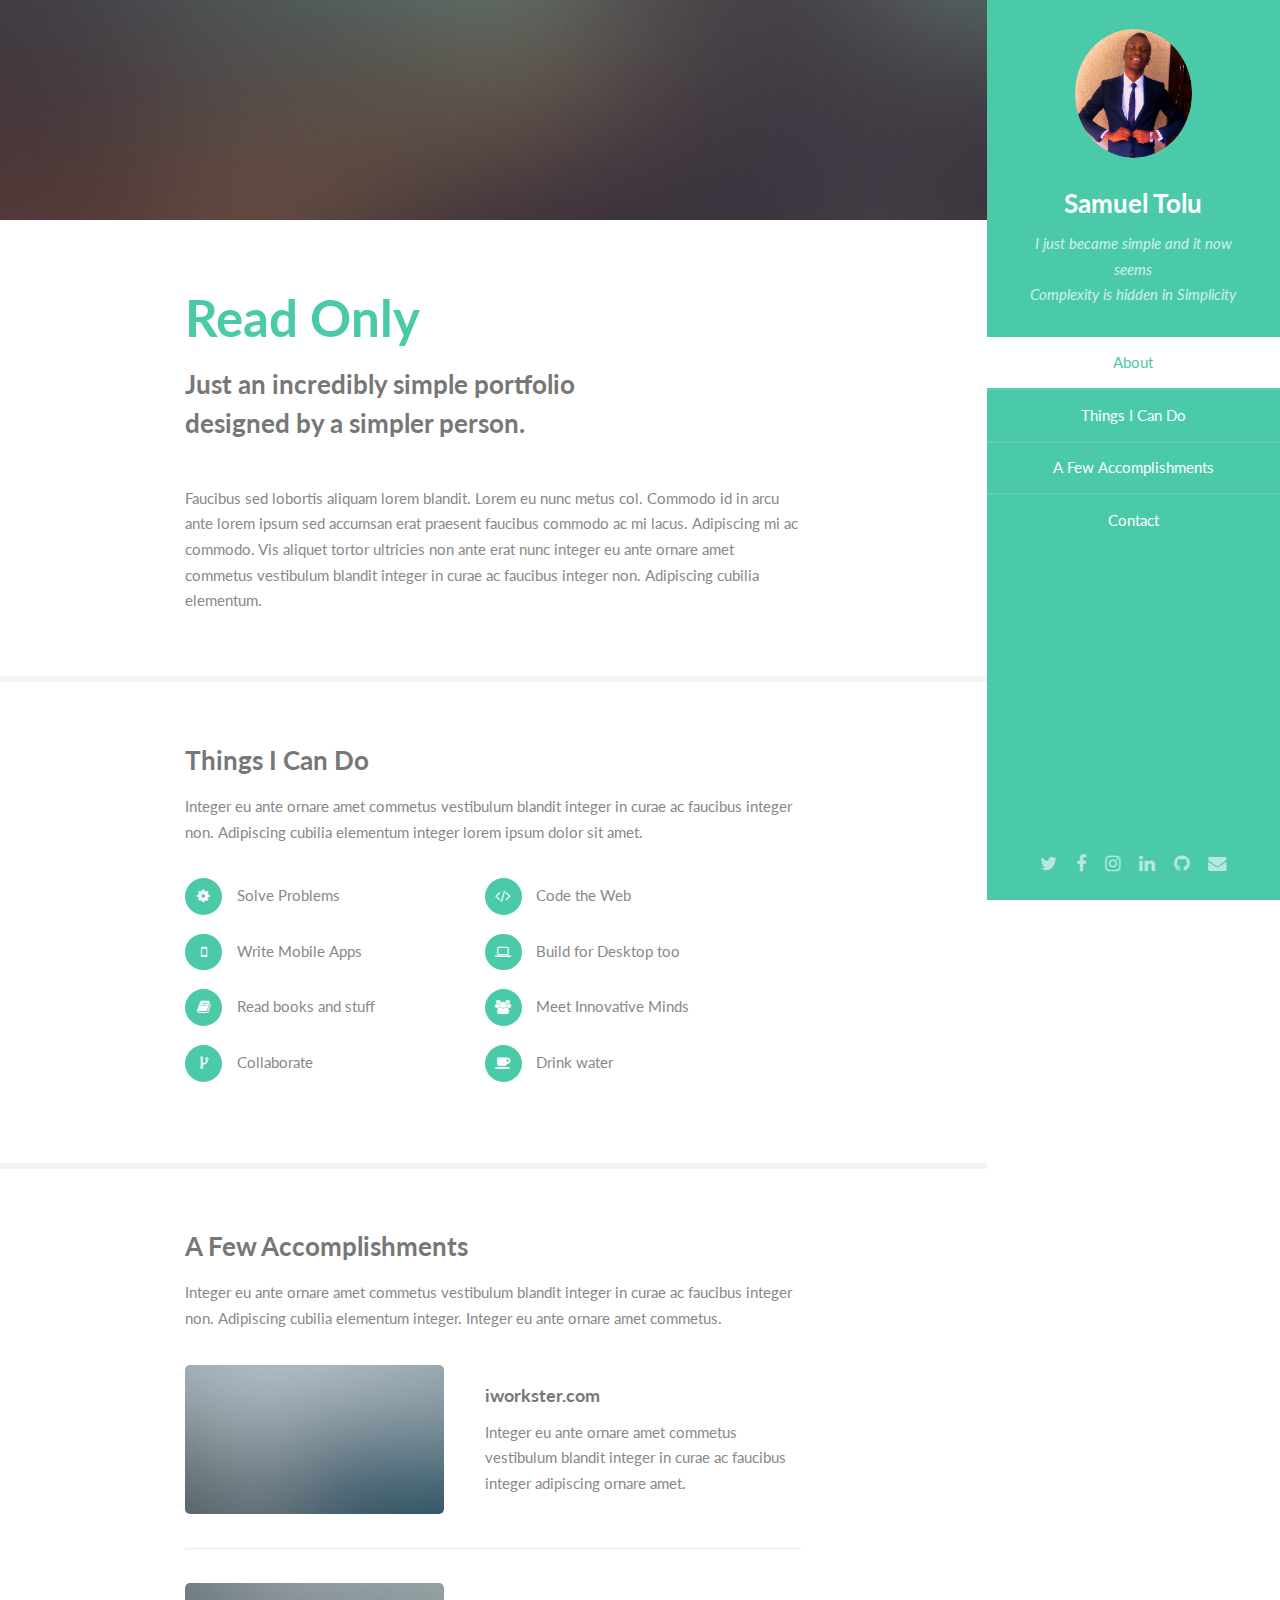
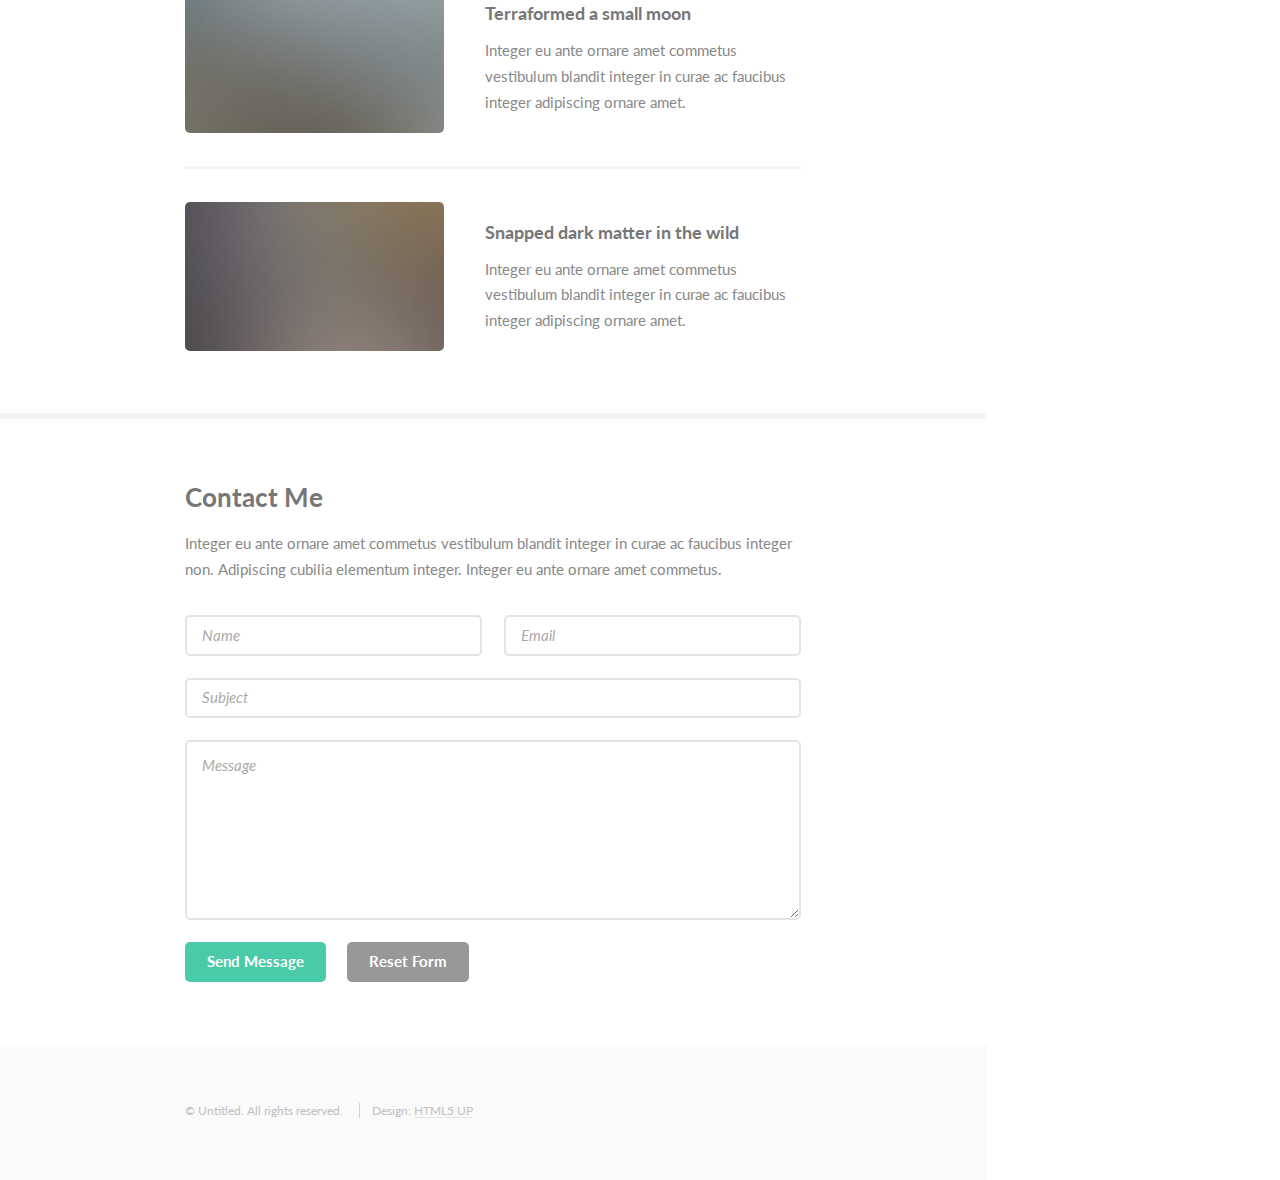
==== html5up-read-only/index.html @ 780e4775 "..." ====
<!DOCTYPE HTML>
<!--
    Read Only by HTML5 UP
    html5up.net | @ajlkn
    Free for personal and commercial use under the CCA 3.0 license (html5up.net/license)
-->
<html>

    <head>
        <title>My Protfolio</title>
        <meta charset="utf-8" />
        <meta name="viewport" content="width=device-width, initial-scale=1" />
        <meta name="description" content="A Personal portfolio website showing details about Samuel Tolu">
        <meta name="keyword" content="OLADIPUPO, SAMUEL, PSARMMIEY, PROGRAMMER, CODER, DEVELOPER, SOFTWARE ENGINEER,  PERSONAL, WEBSITE, STUDENT, REFUGEE, IDPs">
        <meta name="author" content="Psarmmiey">
        <meta name="google-site-verification" content="7un3Vp8CuL4LSV6-f8asHMVWPhT9Akutnh4mB0ZI94A" />

        <!--[if lte IE 8]><script src="assets/js/ie/html5shiv.js"></script><![endif]-->
        <link rel="stylesheet" href="assets/css/main.css" />
        <!--[if lte IE 8]><link rel="stylesheet" href="assets/css/ie8.css" /><![endif]-->
    </head>

    <body>

        <!-- Header -->
        <section id="header">
            <header>
                <span class="image avatar"><img src="images/profile.png" alt="" /></span>
                <h1 id="logo"><a href="#">Samuel Tolu</a></h1>
                <p>I just became simple and it now seems
                    <br /> Complexity is hidden in Simplicity</p>
            </header>
            <nav id="nav">
                <ul>
                    <li><a href="#one" class="active">About</a></li>
                    <li><a href="#two">Things I Can Do</a></li>
                    <li><a href="#three">A Few Accomplishments</a></li>
                    <li><a href="#four">Contact</a></li>
                </ul>
            </nav>
            <footer>
                <ul class="icons">
                    <li><a href="http://twitter.com/psarmmiey" class="icon fa-twitter"><span class="label">Twitter</span></a></li>
                    <li><a href="https://facebook.com/psarmmiey" target="_blank" class="icon fa-facebook"><span class="label">Facebook</span></a></li>
                    <li><a href="https://instagram.com/psarmmiey" target="_blank" class="icon fa-instagram"><span class="label">Instagram</span></a></li>
                    <li><a href="https://ng.linkedin.com/pub/oladipupo-samuel-psarmmiey/6b/2b1/154" target="_blank" class="icon fa-linkedin"><span class="label">LinkedIn</span></a></li>
                    <li><a href="https://github.com/Psarmmiey" target="_blank" class="icon fa-github"><span class="label">Github</span></a></li>
                    <li><a href="mailto:psarmmiey@gmail.com" class="icon fa-envelope"><span class="label">Email</span></a></li>
                </ul>
            </footer>
        </section>

        <!-- Wrapper -->
        <div id="wrapper">

            <!-- Main -->
            <div id="main">

                <!-- One -->
                <section id="one">
                    <div class="container">
                        <header class="major">
                            <h2>Read Only</h2>
                            <p>Just an incredibly simple portfolio
                                <br /> designed by a simpler person.</p>
                        </header>
                        <p>Faucibus sed lobortis aliquam lorem blandit. Lorem eu nunc metus col. Commodo id in arcu ante lorem ipsum sed accumsan erat praesent faucibus commodo ac mi lacus. Adipiscing mi ac commodo. Vis aliquet tortor ultricies non ante
                            erat nunc integer eu ante ornare amet commetus vestibulum blandit integer in curae ac faucibus integer non. Adipiscing cubilia elementum.</p>
                    </div>
                </section>

                <!-- Two -->
                <section id="two">
                    <div class="container">
                        <h3>Things I Can Do</h3>
                        <p>Integer eu ante ornare amet commetus vestibulum blandit integer in curae ac faucibus integer non. Adipiscing cubilia elementum integer lorem ipsum dolor sit amet.</p>
                        <ul class="feature-icons">
                            <li class="fa-gear">Solve Problems</li>
                            <li class="fa-code">Code the Web</li>
                            <li class="fa-mobile">Write Mobile Apps</li>
                            <li class="fa-laptop">Build for Desktop too</li>

                            <li class="fa-book">Read books and stuff</li>
                            <li class="fa-users">Meet Innovative Minds</li>
                            <li class="fa-code-fork">Collaborate</li>
                            <li class="fa-coffee">Drink water</li>
                        </ul>
                    </div>
                </section>

                <!-- Three -->
                <section id="three">
                    <div class="container">
                        <h3>A Few Accomplishments</h3>
                        <p>Integer eu ante ornare amet commetus vestibulum blandit integer in curae ac faucibus integer non. Adipiscing cubilia elementum integer. Integer eu ante ornare amet commetus.</p>
                        <div class="features">
                            <article>
                                <a href="http://iworkster.com" class="image"><img src="images/pic01.jpg" alt="" /></a>
                                <div class="inner">
                                    <h4>iworkster.com</h4>
                                    <p>Integer eu ante ornare amet commetus vestibulum blandit integer in curae ac faucibus integer adipiscing ornare amet.</p>
                                </div>
                            </article>
                            <article>
                                <a href="#" class="image"><img src="images/pic02.jpg" alt="" /></a>
                                <div class="inner">
                                    <h4>Terraformed a small moon</h4>
                                    <p>Integer eu ante ornare amet commetus vestibulum blandit integer in curae ac faucibus integer adipiscing ornare amet.</p>
                                </div>
                            </article>
                            <article>
                                <a href="#" class="image"><img src="images/pic03.jpg" alt="" /></a>
                                <div class="inner">
                                    <h4>Snapped dark matter in the wild</h4>
                                    <p>Integer eu ante ornare amet commetus vestibulum blandit integer in curae ac faucibus integer adipiscing ornare amet.</p>
                                </div>
                            </article>
                        </div>
                    </div>
                </section>

                <!-- Four -->
                <section id="four">
                    <div class="container">
                        <h3>Contact Me</h3>
                        <p>Integer eu ante ornare amet commetus vestibulum blandit integer in curae ac faucibus integer non. Adipiscing cubilia elementum integer. Integer eu ante ornare amet commetus.</p>
                        <form method="post" action="#">
                            <div class="row uniform">
                                <div class="6u 12u(xsmall)">
                                    <input type="text" name="name" id="name" placeholder="Name" />
                                </div>
                                <div class="6u 12u(xsmall)">
                                    <input type="email" name="email" id="email" placeholder="Email" />
                                </div>
                            </div>
                            <div class="row uniform">
                                <div class="12u">
                                    <input type="text" name="subject" id="subject" placeholder="Subject" />
                                </div>
                            </div>
                            <div class="row uniform">
                                <div class="12u">
                                    <textarea name="message" id="message" placeholder="Message" rows="6"></textarea>
                                </div>
                            </div>
                            <div class="row uniform">
                                <div class="12u">
                                    <ul class="actions">
                                        <li>
                                            <input type="submit" class="special" value="Send Message" />
                                        </li>
                                        <li>
                                            <input type="reset" value="Reset Form" />
                                        </li>
                                    </ul>
                                </div>
                            </div>
                        </form>
                    </div>
                </section>

                <!-- Five -->

                <!--<section id="five">
                <div class="container">
                    <h3>Elements</h3>

                    <section>
                        <h4>Text</h4>
                        <p>This is <b>bold</b> and this is <strong>strong</strong>. This is <i>italic</i> and this is <em>emphasized</em>. This is <sup>superscript</sup> text and this is <sub>subscript</sub> text. This is <u>underlined</u> and this is code: <code>for (;;) { ... }</code>. Finally, <a href="#">this is a link</a>.</p>
                        <hr />
                        <header>
                            <h4>Heading with a Subtitle</h4>
                            <p>Lorem ipsum dolor sit amet nullam id egestas urna aliquam</p>
                        </header>
                        <p>Nunc lacinia ante nunc ac lobortis. Interdum adipiscing gravida odio porttitor sem non mi integer non faucibus ornare mi ut ante amet placerat aliquet. Volutpat eu sed ante lacinia sapien lorem accumsan varius montes viverra nibh in adipiscing blandit tempus accumsan.</p>
                        <header>
                            <h5>Heading with a Subtitle</h5>
                            <p>Lorem ipsum dolor sit amet nullam id egestas urna aliquam</p>
                        </header>
                        <p>Nunc lacinia ante nunc ac lobortis. Interdum adipiscing gravida odio porttitor sem non mi integer non faucibus ornare mi ut ante amet placerat aliquet. Volutpat eu sed ante lacinia sapien lorem accumsan varius montes viverra nibh in adipiscing blandit tempus accumsan.</p>
                        <hr />
                        <h2>Heading Level 2</h2>
                        <h3>Heading Level 3</h3>
                        <h4>Heading Level 4</h4>
                        <h5>Heading Level 5</h5>
                        <h6>Heading Level 6</h6>
                        <hr />
                        <h5>Blockquote</h5>
                        <blockquote>Fringilla nisl. Donec accumsan interdum nisi, quis tincidunt felis sagittis eget tempus euismod. Vestibulum ante ipsum primis in faucibus vestibulum. Blandit adipiscing eu felis iaculis volutpat ac adipiscing accumsan faucibus. Vestibulum ante ipsum primis in faucibus lorem ipsum dolor sit amet nullam adipiscing eu felis.</blockquote>
                        <h5>Preformatted</h5>
                        <pre><code>i = 0;

    while (!deck.isInOrder()) {
        print 'Iteration ' + i;
        deck.shuffle();
        i++;
    }

    print 'It took ' + i + ' iterations to sort the deck.';</code></pre>
                    </section>

                    <section>
                        <h4>Lists</h4>
                        <div class="row">
                            <div class="6u 12u(xsmall)">
                                <h5>Unordered</h5>
                                <ul>
                                    <li>Dolor pulvinar etiam magna etiam.</li>
                                    <li>Sagittis adipiscing lorem eleifend.</li>
                                    <li>Felis enim feugiat dolore viverra.</li>
                                </ul>
                                <h5>Alternate</h5>
                                <ul class="alt">
                                    <li>Dolor pulvinar etiam magna etiam.</li>
                                    <li>Sagittis adipiscing lorem eleifend.</li>
                                    <li>Felis enim feugiat dolore viverra.</li>
                                </ul>
                            </div>
                            <div class="6u 12u(xsmall)">
                                <h5>Ordered</h5>
                                <ol>
                                    <li>Dolor pulvinar etiam magna etiam.</li>
                                    <li>Etiam vel felis at lorem sed viverra.</li>
                                    <li>Felis enim feugiat dolore viverra.</li>
                                    <li>Dolor pulvinar etiam magna etiam.</li>
                                    <li>Etiam vel felis at lorem sed viverra.</li>
                                    <li>Felis enim feugiat dolore viverra.</li>
                                </ol>
                                <h5>Icons</h5>
                                <ul class="icons">
                                    <li><a href="#" class="icon fa-twitter"><span class="label">Twitter</span></a></li>
                                    <li><a href="#" class="icon fa-facebook"><span class="label">Facebook</span></a></li>
                                    <li><a href="#" class="icon fa-instagram"><span class="label">Instagram</span></a></li>
                                    <li><a href="#" class="icon fa-github"><span class="label">Github</span></a></li>
                                    <li><a href="#" class="icon fa-dribbble"><span class="label">Dribbble</span></a></li>
                                    <li><a href="#" class="icon fa-tumblr"><span class="label">Tumblr</span></a></li>
                                </ul>
                            </div>
                        </div>
                        <h5>Actions</h5>
                        <ul class="actions">
                            <li><a href="#" class="button special">Default</a></li>
                            <li><a href="#" class="button">Default</a></li>
                            <li><a href="#" class="button alt">Default</a></li>
                        </ul>
                        <ul class="actions small">
                            <li><a href="#" class="button special small">Small</a></li>
                            <li><a href="#" class="button small">Small</a></li>
                            <li><a href="#" class="button alt small">Small</a></li>
                        </ul>
                        <div class="row">
                            <div class="3u 6u(medium) 12u$(xsmall)">
                                <ul class="actions vertical">
                                    <li><a href="#" class="button special">Default</a></li>
                                    <li><a href="#" class="button">Default</a></li>
                                    <li><a href="#" class="button alt">Default</a></li>
                                </ul>
                            </div>
                            <div class="3u 6u$(medium) 12u$(xsmall)">
                                <ul class="actions vertical small">
                                    <li><a href="#" class="button special small">Small</a></li>
                                    <li><a href="#" class="button small">Small</a></li>
                                    <li><a href="#" class="button alt small">Small</a></li>
                                </ul>
                            </div>
                            <div class="3u 6u(medium) 12u$(xsmall)">
                                <ul class="actions vertical">
                                    <li><a href="#" class="button special fit">Default</a></li>
                                    <li><a href="#" class="button fit">Default</a></li>
                                    <li><a href="#" class="button alt fit">Default</a></li>
                                </ul>
                            </div>
                            <div class="3u 6u$(medium) 12u$(xsmall)">
                                <ul class="actions vertical small">
                                    <li><a href="#" class="button special small fit">Small</a></li>
                                    <li><a href="#" class="button small fit">Small</a></li>
                                    <li><a href="#" class="button alt small fit">Small</a></li>
                                </ul>
                            </div>
                        </div>
                    </section>

                    <section>
                        <h4>Table</h4>
                        <h5>Default</h5>
                        <div class="table-wrapper">
                            <table>
                                <thead>
                                    <tr>
                                        <th>Name</th>
                                        <th>Description</th>
                                        <th>Price</th>
                                    </tr>
                                </thead>
                                <tbody>
                                    <tr>
                                        <td>Item One</td>
                                        <td>Ante turpis integer aliquet porttitor.</td>
                                        <td>29.99</td>
                                    </tr>
                                    <tr>
                                        <td>Item Two</td>
                                        <td>Vis ac commodo adipiscing arcu aliquet.</td>
                                        <td>19.99</td>
                                    </tr>
                                    <tr>
                                        <td>Item Three</td>
                                        <td> Morbi faucibus arcu accumsan lorem.</td>
                                        <td>29.99</td>
                                    </tr>
                                    <tr>
                                        <td>Item Four</td>
                                        <td>Vitae integer tempus condimentum.</td>
                                        <td>19.99</td>
                                    </tr>
                                    <tr>
                                        <td>Item Five</td>
                                        <td>Ante turpis integer aliquet porttitor.</td>
                                        <td>29.99</td>
                                    </tr>
                                </tbody>
                                <tfoot>
                                    <tr>
                                        <td colspan="2"></td>
                                        <td>100.00</td>
                                    </tr>
                                </tfoot>
                            </table>
                        </div>

                        <h5>Alternate</h5>
                        <div class="table-wrapper">
                            <table class="alt">
                                <thead>
                                    <tr>
                                        <th>Name</th>
                                        <th>Description</th>
                                        <th>Price</th>
                                    </tr>
                                </thead>
                                <tbody>
                                    <tr>
                                        <td>Item One</td>
                                        <td>Ante turpis integer aliquet porttitor.</td>
                                        <td>29.99</td>
                                    </tr>
                                    <tr>
                                        <td>Item Two</td>
                                        <td>Vis ac commodo adipiscing arcu aliquet.</td>
                                        <td>19.99</td>
                                    </tr>
                                    <tr>
                                        <td>Item Three</td>
                                        <td> Morbi faucibus arcu accumsan lorem.</td>
                                        <td>29.99</td>
                                    </tr>
                                    <tr>
                                        <td>Item Four</td>
                                        <td>Vitae integer tempus condimentum.</td>
                                        <td>19.99</td>
                                    </tr>
                                    <tr>
                                        <td>Item Five</td>
                                        <td>Ante turpis integer aliquet porttitor.</td>
                                        <td>29.99</td>
                                    </tr>
                                </tbody>
                                <tfoot>
                                    <tr>
                                        <td colspan="2"></td>
                                        <td>100.00</td>
                                    </tr>
                                </tfoot>
                            </table>
                        </div>
                    </section>

                    <section>
                        <h4>Buttons</h4>
                        <ul class="actions">
                            <li><a href="#" class="button special">Special</a></li>
                            <li><a href="#" class="button">Default</a></li>
                            <li><a href="#" class="button alt">Alternate</a></li>
                        </ul>
                        <ul class="actions">
                            <li><a href="#" class="button special big">Big</a></li>
                            <li><a href="#" class="button">Default</a></li>
                            <li><a href="#" class="button alt small">Small</a></li>
                        </ul>
                        <ul class="actions fit">
                            <li><a href="#" class="button special fit">Fit</a></li>
                            <li><a href="#" class="button fit">Fit</a></li>
                            <li><a href="#" class="button alt fit">Fit</a></li>
                        </ul>
                        <ul class="actions fit small">
                            <li><a href="#" class="button special fit small">Fit + Small</a></li>
                            <li><a href="#" class="button fit small">Fit + Small</a></li>
                            <li><a href="#" class="button alt fit small">Fit + Small</a></li>
                        </ul>
                        <ul class="actions">
                            <li><a href="#" class="button special icon fa-download">Icon</a></li>
                            <li><a href="#" class="button icon fa-download">Icon</a></li>
                            <li><a href="#" class="button alt icon fa-check">Icon</a></li>
                        </ul>
                        <ul class="actions">
                            <li><span class="button special disabled">Special</span></li>
                            <li><span class="button disabled">Default</span></li>
                            <li><span class="button alt disabled">Alternate</span></li>
                        </ul>
                    </section>

                    <section>
                        <h4>Form</h4>
                        <form method="post" action="#">
                            <div class="row uniform">
                                <div class="6u 12u(xsmall)">
                                    <input type="text" name="demo-name" id="demo-name" value="" placeholder="Name" />
                                </div>
                                <div class="6u 12u(xsmall)">
                                    <input type="email" name="demo-email" id="demo-email" value="" placeholder="Email" />
                                </div>
                            </div>
                            <div class="row uniform">
                                <div class="12u">
                                    <div class="select-wrapper">
                                        <select name="demo-category" id="demo-category">
                                            <option value="">- Category -</option>
                                            <option value="1">Manufacturing</option>
                                            <option value="1">Shipping</option>
                                            <option value="1">Administration</option>
                                            <option value="1">Human Resources</option>
                                        </select>
                                    </div>
                                </div>
                            </div>
                            <div class="row uniform">
                                <div class="4u 12u(medium)">
                                    <input type="radio" id="demo-priority-low" name="demo-priority" checked>
                                    <label for="demo-priority-low">Low Priority</label>
                                </div>
                                <div class="4u 12u(medium)">
                                    <input type="radio" id="demo-priority-normal" name="demo-priority">
                                    <label for="demo-priority-normal">Normal Priority</label>
                                </div>
                                <div class="4u 12u(medium)">
                                    <input type="radio" id="demo-priority-high" name="demo-priority">
                                    <label for="demo-priority-high">High Priority</label>
                                </div>
                            </div>
                            <div class="row uniform">
                                <div class="6u 12u(medium)">
                                    <input type="checkbox" id="demo-copy" name="demo-copy">
                                    <label for="demo-copy">Email me a copy of this message</label>
                                </div>
                                <div class="6u 12u(medium)">
                                    <input type="checkbox" id="demo-human" name="demo-human" checked>
                                    <label for="demo-human">I am a human and not a robot</label>
                                </div>
                            </div>
                            <div class="row uniform">
                                <div class="12u">
                                    <textarea name="demo-message" id="demo-message" placeholder="Enter your message" rows="6"></textarea>
                                </div>
                            </div>
                            <div class="row uniform">
                                <div class="12u">
                                    <ul class="actions">
                                        <li>
                                            <input type="submit" value="Send Message" />
                                        </li>
                                        <li>
                                            <input type="reset" value="Reset" class="alt" />
                                        </li>
                                    </ul>
                                </div>
                            </div>
                        </form>
                    </section>

                    <section>
                        <h4>Image</h4>
                        <h5>Fit</h5>
                        <span class="image fit"><img src="images/banner.jpg" alt="" /></span>
                        <div class="box alt">
                            <div class="row 50% uniform">
                                <div class="4u"><span class="image fit"><img src="images/pic01.jpg" alt="" /></span></div>
                                <div class="4u"><span class="image fit"><img src="images/pic02.jpg" alt="" /></span></div>
                                <div class="4u"><span class="image fit"><img src="images/pic03.jpg" alt="" /></span></div>
                            </div>
                            <div class="row 50% uniform">
                                <div class="4u"><span class="image fit"><img src="images/pic02.jpg" alt="" /></span></div>
                                <div class="4u"><span class="image fit"><img src="images/pic03.jpg" alt="" /></span></div>
                                <div class="4u"><span class="image fit"><img src="images/pic01.jpg" alt="" /></span></div>
                            </div>
                            <div class="row 50% uniform">
                                <div class="4u"><span class="image fit"><img src="images/pic03.jpg" alt="" /></span></div>
                                <div class="4u"><span class="image fit"><img src="images/pic01.jpg" alt="" /></span></div>
                                <div class="4u"><span class="image fit"><img src="images/pic02.jpg" alt="" /></span></div>
                            </div>
                        </div>
                        <h5>Left &amp; Right</h5>
                        <p><span class="image left"><img src="images/avatar.jpg" alt="" /></span>Fringilla nisl. Donec accumsan interdum nisi, quis tincidunt felis sagittis eget. tempus euismod. Vestibulum ante ipsum primis in faucibus vestibulum. Blandit adipiscing eu felis iaculis volutpat ac adipiscing accumsan eu faucibus. Integer ac pellentesque praesent tincidunt felis sagittis eget. tempus euismod. Vestibulum ante ipsum primis in faucibus vestibulum. Blandit adipiscing eu felis iaculis volutpat ac adipiscing accumsan eu faucibus. Integer ac pellentesque praesent. Donec accumsan interdum nisi, quis tincidunt felis sagittis eget. tempus euismod. Vestibulum ante ipsum primis in faucibus vestibulum. Blandit adipiscing eu felis iaculis volutpat ac adipiscing accumsan eu faucibus. Integer ac pellentesque praesent tincidunt felis sagittis eget. tempus euismod. Vestibulum ante ipsum primis in faucibus vestibulum. Blandit adipiscing eu felis iaculis volutpat ac adipiscing accumsan eu faucibus. Integer ac pellentesque praesent.</p>
                        <p><span class="image right"><img src="images/avatar.jpg" alt="" /></span>Fringilla nisl. Donec accumsan interdum nisi, quis tincidunt felis sagittis eget. tempus euismod. Vestibulum ante ipsum primis in faucibus vestibulum. Blandit adipiscing eu felis iaculis volutpat ac adipiscing accumsan eu faucibus. Integer ac pellentesque praesent tincidunt felis sagittis eget. tempus euismod. Vestibulum ante ipsum primis in faucibus vestibulum. Blandit adipiscing eu felis iaculis volutpat ac adipiscing accumsan eu faucibus. Integer ac pellentesque praesent. Donec accumsan interdum nisi, quis tincidunt felis sagittis eget. tempus euismod. Vestibulum ante ipsum primis in faucibus vestibulum. Blandit adipiscing eu felis iaculis volutpat ac adipiscing accumsan eu faucibus. Integer ac pellentesque praesent tincidunt felis sagittis eget. tempus euismod. Vestibulum ante ipsum primis in faucibus vestibulum. Blandit adipiscing eu felis iaculis volutpat ac adipiscing accumsan eu faucibus. Integer ac pellentesque praesent.</p>
                    </section>

                </div>
            </section>
-->
            </div>

            <!-- Footer -->
            <section id="footer">
                <div class="container">
                    <ul class="copyright">
                        <li>&copy; Untitled. All rights reserved.</li>
                        <li>Design: <a href="http://html5up.net">HTML5 UP</a></li>
                    </ul>
                </div>
            </section>

        </div>

        <!-- Scripts -->
        <script src="assets/js/jquery.min.js"></script>
        <script src="assets/js/jquery.scrollzer.min.js"></script>
        <script src="assets/js/jquery.scrolly.min.js"></script>
        <script src="assets/js/skel.min.js"></script>
        <script src="assets/js/util.js"></script>
        <!--[if lte IE 8]><script src="assets/js/ie/respond.min.js"></script><![endif]-->
        <script src="assets/js/main.js"></script>

    </body>

</html>
---- html5up-read-only/assets/css/main.css ----
@import url("font-awesome.min.css");
@import url("http://fonts.googleapis.com/css?family=Lato:400,400italic,700,700italic|Source+Code+Pro:400");

/*
    Read Only by HTML5 UP
    html5up.net | @ajlkn
    Free for personal and commercial use under the CCA 3.0 license (html5up.net/license)
*/

/* Reset */

    html, body, div, span, applet, object, iframe, h1, h2, h3, h4, h5, h6, p, blockquote, pre, a, abbr, acronym, address, big, cite, code, del, dfn, em, img, ins, kbd, q, s, samp, small, strike, strong, sub, sup, tt, var, b, u, i, center, dl, dt, dd, ol, ul, li, fieldset, form, label, legend, table, caption, tbody, tfoot, thead, tr, th, td, article, aside, canvas, details, embed, figure, figcaption, footer, header, hgroup, menu, nav, output, ruby, section, summary, time, mark, audio, video {
        margin: 0;
        padding: 0;
        border: 0;
        font-size: 100%;
        font: inherit;
        vertical-align: baseline;
    }

    article, aside, details, figcaption, figure, footer, header, hgroup, menu, nav, section {
        display: block;
    }

    body {
        line-height: 1;
    }

    ol, ul {
        list-style: none;
    }

    blockquote, q {
        quotes: none;
    }

    blockquote:before, blockquote:after, q:before, q:after {
        content: '';
        content: none;
    }

    table {
        border-collapse: collapse;
        border-spacing: 0;
    }

    body {
        -webkit-text-size-adjust: none;
    }

/* Box Model */

    *, *:before, *:after {
        -moz-box-sizing: border-box;
        -webkit-box-sizing: border-box;
        box-sizing: border-box;
    }

/* Containers */

    .container {
        margin-left: auto;
        margin-right: auto;
    }

    .container.\31 25\25 {
        width: 100%;
        max-width: 56.25em;
        min-width: 45em;
    }

    .container.\37 5\25 {
        width: 33.75em;
    }

    .container.\35 0\25 {
        width: 22.5em;
    }

    .container.\32 5\25 {
        width: 11.25em;
    }

    .container {
        width: 45em;
    }

    @media screen and (max-width: 1680px) {

        .container.\31 25\25 {
            width: 100%;
            max-width: 56.25em;
            min-width: 45em;
        }

        .container.\37 5\25 {
            width: 33.75em;
        }

        .container.\35 0\25 {
            width: 22.5em;
        }

        .container.\32 5\25 {
            width: 11.25em;
        }

        .container {
            width: 45em;
        }

    }

    @media screen and (max-width: 1280px) {

        .container.\31 25\25 {
            width: 100%;
            max-width: 52.5em;
            min-width: 42em;
        }

        .container.\37 5\25 {
            width: 31.5em;
        }

        .container.\35 0\25 {
            width: 21em;
        }

        .container.\32 5\25 {
            width: 10.5em;
        }

        .container {
            width: 42em;
        }

    }

    @media screen and (max-width: 1024px) {

        .container.\31 25\25 {
            width: 100%;
            max-width: 106.25%;
            min-width: 85%;
        }

        .container.\37 5\25 {
            width: 63.75%;
        }

        .container.\35 0\25 {
            width: 42.5%;
        }

        .container.\32 5\25 {
            width: 21.25%;
        }

        .container {
            width: 85% !important;
        }

    }

    @media screen and (max-width: 736px) {

        .container.\31 25\25 {
            width: 100%;
            max-width: 112.5%;
            min-width: 90%;
        }

        .container.\37 5\25 {
            width: 67.5%;
        }

        .container.\35 0\25 {
            width: 45%;
        }

        .container.\32 5\25 {
            width: 22.5%;
        }

        .container {
            width: 90% !important;
        }

    }

    @media screen and (max-width: 480px) {

        .container.\31 25\25 {
            width: 100%;
            max-width: 112.5%;
            min-width: 90%;
        }

        .container.\37 5\25 {
            width: 67.5%;
        }

        .container.\35 0\25 {
            width: 45%;
        }

        .container.\32 5\25 {
            width: 22.5%;
        }

        .container {
            width: 90% !important;
        }

    }

/* Grid */

    .row {
        border-bottom: solid 1px transparent;
        -moz-box-sizing: border-box;
        -webkit-box-sizing: border-box;
        box-sizing: border-box;
    }

    .row > * {
        float: left;
        -moz-box-sizing: border-box;
        -webkit-box-sizing: border-box;
        box-sizing: border-box;
    }

    .row:after, .row:before {
        content: '';
        display: block;
        clear: both;
        height: 0;
    }

    .row.uniform > * > :first-child {
        margin-top: 0;
    }

    .row.uniform > * > :last-child {
        margin-bottom: 0;
    }

    .row.\30 \25 > * {
        padding: 0 0 0 0em;
    }

    .row.\30 \25 {
        margin: 0 0 -1px 0em;
    }

    .row.uniform.\30 \25 > * {
        padding: 0em 0 0 0em;
    }

    .row.uniform.\30 \25 {
        margin: 0em 0 -1px 0em;
    }

    .row > * {
        padding: 0 0 0 2em;
    }

    .row {
        margin: 0 0 -1px -2em;
    }

    .row.uniform > * {
        padding: 2em 0 0 2em;
    }

    .row.uniform {
        margin: -2em 0 -1px -2em;
    }

    .row.\32 00\25 > * {
        padding: 0 0 0 4em;
    }

    .row.\32 00\25 {
        margin: 0 0 -1px -4em;
    }

    .row.uniform.\32 00\25 > * {
        padding: 4em 0 0 4em;
    }

    .row.uniform.\32 00\25 {
        margin: -4em 0 -1px -4em;
    }

    .row.\31 50\25 > * {
        padding: 0 0 0 3em;
    }

    .row.\31 50\25 {
        margin: 0 0 -1px -3em;
    }

    .row.uniform.\31 50\25 > * {
        padding: 3em 0 0 3em;
    }

    .row.uniform.\31 50\25 {
        margin: -3em 0 -1px -3em;
    }

    .row.\35 0\25 > * {
        padding: 0 0 0 1em;
    }

    .row.\35 0\25 {
        margin: 0 0 -1px -1em;
    }

    .row.uniform.\35 0\25 > * {
        padding: 1em 0 0 1em;
    }

    .row.uniform.\35 0\25 {
        margin: -1em 0 -1px -1em;
    }

    .row.\32 5\25 > * {
        padding: 0 0 0 0.5em;
    }

    .row.\32 5\25 {
        margin: 0 0 -1px -0.5em;
    }

    .row.uniform.\32 5\25 > * {
        padding: 0.5em 0 0 0.5em;
    }

    .row.uniform.\32 5\25 {
        margin: -0.5em 0 -1px -0.5em;
    }

    .\31 2u, .\31 2u\24 {
        width: 100%;
        clear: none;
        margin-left: 0;
    }

    .\31 1u, .\31 1u\24 {
        width: 91.6666666667%;
        clear: none;
        margin-left: 0;
    }

    .\31 0u, .\31 0u\24 {
        width: 83.3333333333%;
        clear: none;
        margin-left: 0;
    }

    .\39 u, .\39 u\24 {
        width: 75%;
        clear: none;
        margin-left: 0;
    }

    .\38 u, .\38 u\24 {
        width: 66.6666666667%;
        clear: none;
        margin-left: 0;
    }

    .\37 u, .\37 u\24 {
        width: 58.3333333333%;
        clear: none;
        margin-left: 0;
    }

    .\36 u, .\36 u\24 {
        width: 50%;
        clear: none;
        margin-left: 0;
    }

    .\35 u, .\35 u\24 {
        width: 41.6666666667%;
        clear: none;
        margin-left: 0;
    }

    .\34 u, .\34 u\24 {
        width: 33.3333333333%;
        clear: none;
        margin-left: 0;
    }

    .\33 u, .\33 u\24 {
        width: 25%;
        clear: none;
        margin-left: 0;
    }

    .\32 u, .\32 u\24 {
        width: 16.6666666667%;
        clear: none;
        margin-left: 0;
    }

    .\31 u, .\31 u\24 {
        width: 8.3333333333%;
        clear: none;
        margin-left: 0;
    }

    .\31 2u\24 + *,
    .\31 1u\24 + *,
    .\31 0u\24 + *,
    .\39 u\24 + *,
    .\38 u\24 + *,
    .\37 u\24 + *,
    .\36 u\24 + *,
    .\35 u\24 + *,
    .\34 u\24 + *,
    .\33 u\24 + *,
    .\32 u\24 + *,
    .\31 u\24 + * {
        clear: left;
    }

    .\-11u {
        margin-left: 91.66667%;
    }

    .\-10u {
        margin-left: 83.33333%;
    }

    .\-9u {
        margin-left: 75%;
    }

    .\-8u {
        margin-left: 66.66667%;
    }

    .\-7u {
        margin-left: 58.33333%;
    }

    .\-6u {
        margin-left: 50%;
    }

    .\-5u {
        margin-left: 41.66667%;
    }

    .\-4u {
        margin-left: 33.33333%;
    }

    .\-3u {
        margin-left: 25%;
    }

    .\-2u {
        margin-left: 16.66667%;
    }

    .\-1u {
        margin-left: 8.33333%;
    }

    @media screen and (max-width: 1680px) {

        .row > * {
            padding: 0 0 0 2em;
        }

        .row {
            margin: 0 0 -1px -2em;
        }

        .row.uniform > * {
            padding: 2em 0 0 2em;
        }

        .row.uniform {
            margin: -2em 0 -1px -2em;
        }

        .row.\32 00\25 > * {
            padding: 0 0 0 4em;
        }

        .row.\32 00\25 {
            margin: 0 0 -1px -4em;
        }

        .row.uniform.\32 00\25 > * {
            padding: 4em 0 0 4em;
        }

        .row.uniform.\32 00\25 {
            margin: -4em 0 -1px -4em;
        }

        .row.\31 50\25 > * {
            padding: 0 0 0 3em;
        }

        .row.\31 50\25 {
            margin: 0 0 -1px -3em;
        }

        .row.uniform.\31 50\25 > * {
            padding: 3em 0 0 3em;
        }

        .row.uniform.\31 50\25 {
            margin: -3em 0 -1px -3em;
        }

        .row.\35 0\25 > * {
            padding: 0 0 0 1em;
        }

        .row.\35 0\25 {
            margin: 0 0 -1px -1em;
        }

        .row.uniform.\35 0\25 > * {
            padding: 1em 0 0 1em;
        }

        .row.uniform.\35 0\25 {
            margin: -1em 0 -1px -1em;
        }

        .row.\32 5\25 > * {
            padding: 0 0 0 0.5em;
        }

        .row.\32 5\25 {
            margin: 0 0 -1px -0.5em;
        }

        .row.uniform.\32 5\25 > * {
            padding: 0.5em 0 0 0.5em;
        }

        .row.uniform.\32 5\25 {
            margin: -0.5em 0 -1px -0.5em;
        }

        .\31 2u\28xlarge\29, .\31 2u\24\28xlarge\29 {
            width: 100%;
            clear: none;
            margin-left: 0;
        }

        .\31 1u\28xlarge\29, .\31 1u\24\28xlarge\29 {
            width: 91.6666666667%;
            clear: none;
            margin-left: 0;
        }

        .\31 0u\28xlarge\29, .\31 0u\24\28xlarge\29 {
            width: 83.3333333333%;
            clear: none;
            margin-left: 0;
        }

        .\39 u\28xlarge\29, .\39 u\24\28xlarge\29 {
            width: 75%;
            clear: none;
            margin-left: 0;
        }

        .\38 u\28xlarge\29, .\38 u\24\28xlarge\29 {
            width: 66.6666666667%;
            clear: none;
            margin-left: 0;
        }

        .\37 u\28xlarge\29, .\37 u\24\28xlarge\29 {
            width: 58.3333333333%;
            clear: none;
            margin-left: 0;
        }

        .\36 u\28xlarge\29, .\36 u\24\28xlarge\29 {
            width: 50%;
            clear: none;
            margin-left: 0;
        }

        .\35 u\28xlarge\29, .\35 u\24\28xlarge\29 {
            width: 41.6666666667%;
            clear: none;
            margin-left: 0;
        }

        .\34 u\28xlarge\29, .\34 u\24\28xlarge\29 {
            width: 33.3333333333%;
            clear: none;
            margin-left: 0;
        }

        .\33 u\28xlarge\29, .\33 u\24\28xlarge\29 {
            width: 25%;
            clear: none;
            margin-left: 0;
        }

        .\32 u\28xlarge\29, .\32 u\24\28xlarge\29 {
            width: 16.6666666667%;
            clear: none;
            margin-left: 0;
        }

        .\31 u\28xlarge\29, .\31 u\24\28xlarge\29 {
            width: 8.3333333333%;
            clear: none;
            margin-left: 0;
        }

        .\31 2u\24\28xlarge\29 + *,
        .\31 1u\24\28xlarge\29 + *,
        .\31 0u\24\28xlarge\29 + *,
        .\39 u\24\28xlarge\29 + *,
        .\38 u\24\28xlarge\29 + *,
        .\37 u\24\28xlarge\29 + *,
        .\36 u\24\28xlarge\29 + *,
        .\35 u\24\28xlarge\29 + *,
        .\34 u\24\28xlarge\29 + *,
        .\33 u\24\28xlarge\29 + *,
        .\32 u\24\28xlarge\29 + *,
        .\31 u\24\28xlarge\29 + * {
            clear: left;
        }

        .\-11u\28xlarge\29 {
            margin-left: 91.66667%;
        }

        .\-10u\28xlarge\29 {
            margin-left: 83.33333%;
        }

        .\-9u\28xlarge\29 {
            margin-left: 75%;
        }

        .\-8u\28xlarge\29 {
            margin-left: 66.66667%;
        }

        .\-7u\28xlarge\29 {
            margin-left: 58.33333%;
        }

        .\-6u\28xlarge\29 {
            margin-left: 50%;
        }

        .\-5u\28xlarge\29 {
            margin-left: 41.66667%;
        }

        .\-4u\28xlarge\29 {
            margin-left: 33.33333%;
        }

        .\-3u\28xlarge\29 {
            margin-left: 25%;
        }

        .\-2u\28xlarge\29 {
            margin-left: 16.66667%;
        }

        .\-1u\28xlarge\29 {
            margin-left: 8.33333%;
        }

    }

    @media screen and (max-width: 1280px) {

        .row > * {
            padding: 0 0 0 1.5em;
        }

        .row {
            margin: 0 0 -1px -1.5em;
        }

        .row.uniform > * {
            padding: 1.5em 0 0 1.5em;
        }

        .row.uniform {
            margin: -1.5em 0 -1px -1.5em;
        }

        .row.\32 00\25 > * {
            padding: 0 0 0 3em;
        }

        .row.\32 00\25 {
            margin: 0 0 -1px -3em;
        }

        .row.uniform.\32 00\25 > * {
            padding: 3em 0 0 3em;
        }

        .row.uniform.\32 00\25 {
            margin: -3em 0 -1px -3em;
        }

        .row.\31 50\25 > * {
            padding: 0 0 0 2.25em;
        }

        .row.\31 50\25 {
            margin: 0 0 -1px -2.25em;
        }

        .row.uniform.\31 50\25 > * {
            padding: 2.25em 0 0 2.25em;
        }

        .row.uniform.\31 50\25 {
            margin: -2.25em 0 -1px -2.25em;
        }

        .row.\35 0\25 > * {
            padding: 0 0 0 0.75em;
        }

        .row.\35 0\25 {
            margin: 0 0 -1px -0.75em;
        }

        .row.uniform.\35 0\25 > * {
            padding: 0.75em 0 0 0.75em;
        }

        .row.uniform.\35 0\25 {
            margin: -0.75em 0 -1px -0.75em;
        }

        .row.\32 5\25 > * {
            padding: 0 0 0 0.375em;
        }

        .row.\32 5\25 {
            margin: 0 0 -1px -0.375em;
        }

        .row.uniform.\32 5\25 > * {
            padding: 0.375em 0 0 0.375em;
        }

        .row.uniform.\32 5\25 {
            margin: -0.375em 0 -1px -0.375em;
        }

        .\31 2u\28large\29, .\31 2u\24\28large\29 {
            width: 100%;
            clear: none;
            margin-left: 0;
        }

        .\31 1u\28large\29, .\31 1u\24\28large\29 {
            width: 91.6666666667%;
            clear: none;
            margin-left: 0;
        }

        .\31 0u\28large\29, .\31 0u\24\28large\29 {
            width: 83.3333333333%;
            clear: none;
            margin-left: 0;
        }

        .\39 u\28large\29, .\39 u\24\28large\29 {
            width: 75%;
            clear: none;
            margin-left: 0;
        }

        .\38 u\28large\29, .\38 u\24\28large\29 {
            width: 66.6666666667%;
            clear: none;
            margin-left: 0;
        }

        .\37 u\28large\29, .\37 u\24\28large\29 {
            width: 58.3333333333%;
            clear: none;
            margin-left: 0;
        }

        .\36 u\28large\29, .\36 u\24\28large\29 {
            width: 50%;
            clear: none;
            margin-left: 0;
        }

        .\35 u\28large\29, .\35 u\24\28large\29 {
            width: 41.6666666667%;
            clear: none;
            margin-left: 0;
        }

        .\34 u\28large\29, .\34 u\24\28large\29 {
            width: 33.3333333333%;
            clear: none;
            margin-left: 0;
        }

        .\33 u\28large\29, .\33 u\24\28large\29 {
            width: 25%;
            clear: none;
            margin-left: 0;
        }

        .\32 u\28large\29, .\32 u\24\28large\29 {
            width: 16.6666666667%;
            clear: none;
            margin-left: 0;
        }

        .\31 u\28large\29, .\31 u\24\28large\29 {
            width: 8.3333333333%;
            clear: none;
            margin-left: 0;
        }

        .\31 2u\24\28large\29 + *,
        .\31 1u\24\28large\29 + *,
        .\31 0u\24\28large\29 + *,
        .\39 u\24\28large\29 + *,
        .\38 u\24\28large\29 + *,
        .\37 u\24\28large\29 + *,
        .\36 u\24\28large\29 + *,
        .\35 u\24\28large\29 + *,
        .\34 u\24\28large\29 + *,
        .\33 u\24\28large\29 + *,
        .\32 u\24\28large\29 + *,
        .\31 u\24\28large\29 + * {
            clear: left;
        }

        .\-11u\28large\29 {
            margin-left: 91.66667%;
        }

        .\-10u\28large\29 {
            margin-left: 83.33333%;
        }

        .\-9u\28large\29 {
            margin-left: 75%;
        }

        .\-8u\28large\29 {
            margin-left: 66.66667%;
        }

        .\-7u\28large\29 {
            margin-left: 58.33333%;
        }

        .\-6u\28large\29 {
            margin-left: 50%;
        }

        .\-5u\28large\29 {
            margin-left: 41.66667%;
        }

        .\-4u\28large\29 {
            margin-left: 33.33333%;
        }

        .\-3u\28large\29 {
            margin-left: 25%;
        }

        .\-2u\28large\29 {
            margin-left: 16.66667%;
        }

        .\-1u\28large\29 {
            margin-left: 8.33333%;
        }

    }

    @media screen and (max-width: 1024px) {

        .row > * {
            padding: 0 0 0 1.5em;
        }

        .row {
            margin: 0 0 -1px -1.5em;
        }

        .row.uniform > * {
            padding: 1.5em 0 0 1.5em;
        }

        .row.uniform {
            margin: -1.5em 0 -1px -1.5em;
        }

        .row.\32 00\25 > * {
            padding: 0 0 0 3em;
        }

        .row.\32 00\25 {
            margin: 0 0 -1px -3em;
        }

        .row.uniform.\32 00\25 > * {
            padding: 3em 0 0 3em;
        }

        .row.uniform.\32 00\25 {
            margin: -3em 0 -1px -3em;
        }

        .row.\31 50\25 > * {
            padding: 0 0 0 2.25em;
        }

        .row.\31 50\25 {
            margin: 0 0 -1px -2.25em;
        }

        .row.uniform.\31 50\25 > * {
            padding: 2.25em 0 0 2.25em;
        }

        .row.uniform.\31 50\25 {
            margin: -2.25em 0 -1px -2.25em;
        }

        .row.\35 0\25 > * {
            padding: 0 0 0 0.75em;
        }

        .row.\35 0\25 {
            margin: 0 0 -1px -0.75em;
        }

        .row.uniform.\35 0\25 > * {
            padding: 0.75em 0 0 0.75em;
        }

        .row.uniform.\35 0\25 {
            margin: -0.75em 0 -1px -0.75em;
        }

        .row.\32 5\25 > * {
            padding: 0 0 0 0.375em;
        }

        .row.\32 5\25 {
            margin: 0 0 -1px -0.375em;
        }

        .row.uniform.\32 5\25 > * {
            padding: 0.375em 0 0 0.375em;
        }

        .row.uniform.\32 5\25 {
            margin: -0.375em 0 -1px -0.375em;
        }

        .\31 2u\28medium\29, .\31 2u\24\28medium\29 {
            width: 100%;
            clear: none;
            margin-left: 0;
        }

        .\31 1u\28medium\29, .\31 1u\24\28medium\29 {
            width: 91.6666666667%;
            clear: none;
            margin-left: 0;
        }

        .\31 0u\28medium\29, .\31 0u\24\28medium\29 {
            width: 83.3333333333%;
            clear: none;
            margin-left: 0;
        }

        .\39 u\28medium\29, .\39 u\24\28medium\29 {
            width: 75%;
            clear: none;
            margin-left: 0;
        }

        .\38 u\28medium\29, .\38 u\24\28medium\29 {
            width: 66.6666666667%;
            clear: none;
            margin-left: 0;
        }

        .\37 u\28medium\29, .\37 u\24\28medium\29 {
            width: 58.3333333333%;
            clear: none;
            margin-left: 0;
        }

        .\36 u\28medium\29, .\36 u\24\28medium\29 {
            width: 50%;
            clear: none;
            margin-left: 0;
        }

        .\35 u\28medium\29, .\35 u\24\28medium\29 {
            width: 41.6666666667%;
            clear: none;
            margin-left: 0;
        }

        .\34 u\28medium\29, .\34 u\24\28medium\29 {
            width: 33.3333333333%;
            clear: none;
            margin-left: 0;
        }

        .\33 u\28medium\29, .\33 u\24\28medium\29 {
            width: 25%;
            clear: none;
            margin-left: 0;
        }

        .\32 u\28medium\29, .\32 u\24\28medium\29 {
            width: 16.6666666667%;
            clear: none;
            margin-left: 0;
        }

        .\31 u\28medium\29, .\31 u\24\28medium\29 {
            width: 8.3333333333%;
            clear: none;
            margin-left: 0;
        }

        .\31 2u\24\28medium\29 + *,
        .\31 1u\24\28medium\29 + *,
        .\31 0u\24\28medium\29 + *,
        .\39 u\24\28medium\29 + *,
        .\38 u\24\28medium\29 + *,
        .\37 u\24\28medium\29 + *,
        .\36 u\24\28medium\29 + *,
        .\35 u\24\28medium\29 + *,
        .\34 u\24\28medium\29 + *,
        .\33 u\24\28medium\29 + *,
        .\32 u\24\28medium\29 + *,
        .\31 u\24\28medium\29 + * {
            clear: left;
        }

        .\-11u\28medium\29 {
            margin-left: 91.66667%;
        }

        .\-10u\28medium\29 {
            margin-left: 83.33333%;
        }

        .\-9u\28medium\29 {
            margin-left: 75%;
        }

        .\-8u\28medium\29 {
            margin-left: 66.66667%;
        }

        .\-7u\28medium\29 {
            margin-left: 58.33333%;
        }

        .\-6u\28medium\29 {
            margin-left: 50%;
        }

        .\-5u\28medium\29 {
            margin-left: 41.66667%;
        }

        .\-4u\28medium\29 {
            margin-left: 33.33333%;
        }

        .\-3u\28medium\29 {
            margin-left: 25%;
        }

        .\-2u\28medium\29 {
            margin-left: 16.66667%;
        }

        .\-1u\28medium\29 {
            margin-left: 8.33333%;
        }

    }

    @media screen and (max-width: 736px) {

        .row > * {
            padding: 0 0 0 1.25em;
        }

        .row {
            margin: 0 0 -1px -1.25em;
        }

        .row.uniform > * {
            padding: 1.25em 0 0 1.25em;
        }

        .row.uniform {
            margin: -1.25em 0 -1px -1.25em;
        }

        .row.\32 00\25 > * {
            padding: 0 0 0 2.5em;
        }

        .row.\32 00\25 {
            margin: 0 0 -1px -2.5em;
        }

        .row.uniform.\32 00\25 > * {
            padding: 2.5em 0 0 2.5em;
        }

        .row.uniform.\32 00\25 {
            margin: -2.5em 0 -1px -2.5em;
        }

        .row.\31 50\25 > * {
            padding: 0 0 0 1.875em;
        }

        .row.\31 50\25 {
            margin: 0 0 -1px -1.875em;
        }

        .row.uniform.\31 50\25 > * {
            padding: 1.875em 0 0 1.875em;
        }

        .row.uniform.\31 50\25 {
            margin: -1.875em 0 -1px -1.875em;
        }

        .row.\35 0\25 > * {
            padding: 0 0 0 0.625em;
        }

        .row.\35 0\25 {
            margin: 0 0 -1px -0.625em;
        }

        .row.uniform.\35 0\25 > * {
            padding: 0.625em 0 0 0.625em;
        }

        .row.uniform.\35 0\25 {
            margin: -0.625em 0 -1px -0.625em;
        }

        .row.\32 5\25 > * {
            padding: 0 0 0 0.3125em;
        }

        .row.\32 5\25 {
            margin: 0 0 -1px -0.3125em;
        }

        .row.uniform.\32 5\25 > * {
            padding: 0.3125em 0 0 0.3125em;
        }

        .row.uniform.\32 5\25 {
            margin: -0.3125em 0 -1px -0.3125em;
        }

        .\31 2u\28small\29, .\31 2u\24\28small\29 {
            width: 100%;
            clear: none;
            margin-left: 0;
        }

        .\31 1u\28small\29, .\31 1u\24\28small\29 {
            width: 91.6666666667%;
            clear: none;
            margin-left: 0;
        }

        .\31 0u\28small\29, .\31 0u\24\28small\29 {
            width: 83.3333333333%;
            clear: none;
            margin-left: 0;
        }

        .\39 u\28small\29, .\39 u\24\28small\29 {
            width: 75%;
            clear: none;
            margin-left: 0;
        }

        .\38 u\28small\29, .\38 u\24\28small\29 {
            width: 66.6666666667%;
            clear: none;
            margin-left: 0;
        }

        .\37 u\28small\29, .\37 u\24\28small\29 {
            width: 58.3333333333%;
            clear: none;
            margin-left: 0;
        }

        .\36 u\28small\29, .\36 u\24\28small\29 {
            width: 50%;
            clear: none;
            margin-left: 0;
        }

        .\35 u\28small\29, .\35 u\24\28small\29 {
            width: 41.6666666667%;
            clear: none;
            margin-left: 0;
        }

        .\34 u\28small\29, .\34 u\24\28small\29 {
            width: 33.3333333333%;
            clear: none;
            margin-left: 0;
        }

        .\33 u\28small\29, .\33 u\24\28small\29 {
            width: 25%;
            clear: none;
            margin-left: 0;
        }

        .\32 u\28small\29, .\32 u\24\28small\29 {
            width: 16.6666666667%;
            clear: none;
            margin-left: 0;
        }

        .\31 u\28small\29, .\31 u\24\28small\29 {
            width: 8.3333333333%;
            clear: none;
            margin-left: 0;
        }

        .\31 2u\24\28small\29 + *,
        .\31 1u\24\28small\29 + *,
        .\31 0u\24\28small\29 + *,
        .\39 u\24\28small\29 + *,
        .\38 u\24\28small\29 + *,
        .\37 u\24\28small\29 + *,
        .\36 u\24\28small\29 + *,
        .\35 u\24\28small\29 + *,
        .\34 u\24\28small\29 + *,
        .\33 u\24\28small\29 + *,
        .\32 u\24\28small\29 + *,
        .\31 u\24\28small\29 + * {
            clear: left;
        }

        .\-11u\28small\29 {
            margin-left: 91.66667%;
        }

        .\-10u\28small\29 {
            margin-left: 83.33333%;
        }

        .\-9u\28small\29 {
            margin-left: 75%;
        }

        .\-8u\28small\29 {
            margin-left: 66.66667%;
        }

        .\-7u\28small\29 {
            margin-left: 58.33333%;
        }

        .\-6u\28small\29 {
            margin-left: 50%;
        }

        .\-5u\28small\29 {
            margin-left: 41.66667%;
        }

        .\-4u\28small\29 {
            margin-left: 33.33333%;
        }

        .\-3u\28small\29 {
            margin-left: 25%;
        }

        .\-2u\28small\29 {
            margin-left: 16.66667%;
        }

        .\-1u\28small\29 {
            margin-left: 8.33333%;
        }

    }

    @media screen and (max-width: 480px) {

        .row > * {
            padding: 0 0 0 1.25em;
        }

        .row {
            margin: 0 0 -1px -1.25em;
        }

        .row.uniform > * {
            padding: 1.25em 0 0 1.25em;
        }

        .row.uniform {
            margin: -1.25em 0 -1px -1.25em;
        }

        .row.\32 00\25 > * {
            padding: 0 0 0 2.5em;
        }

        .row.\32 00\25 {
            margin: 0 0 -1px -2.5em;
        }

        .row.uniform.\32 00\25 > * {
            padding: 2.5em 0 0 2.5em;
        }

        .row.uniform.\32 00\25 {
            margin: -2.5em 0 -1px -2.5em;
        }

        .row.\31 50\25 > * {
            padding: 0 0 0 1.875em;
        }

        .row.\31 50\25 {
            margin: 0 0 -1px -1.875em;
        }

        .row.uniform.\31 50\25 > * {
            padding: 1.875em 0 0 1.875em;
        }

        .row.uniform.\31 50\25 {
            margin: -1.875em 0 -1px -1.875em;
        }

        .row.\35 0\25 > * {
            padding: 0 0 0 0.625em;
        }

        .row.\35 0\25 {
            margin: 0 0 -1px -0.625em;
        }

        .row.uniform.\35 0\25 > * {
            padding: 0.625em 0 0 0.625em;
        }

        .row.uniform.\35 0\25 {
            margin: -0.625em 0 -1px -0.625em;
        }

        .row.\32 5\25 > * {
            padding: 0 0 0 0.3125em;
        }

        .row.\32 5\25 {
            margin: 0 0 -1px -0.3125em;
        }

        .row.uniform.\32 5\25 > * {
            padding: 0.3125em 0 0 0.3125em;
        }

        .row.uniform.\32 5\25 {
            margin: -0.3125em 0 -1px -0.3125em;
        }

        .\31 2u\28xsmall\29, .\31 2u\24\28xsmall\29 {
            width: 100%;
            clear: none;
            margin-left: 0;
        }

        .\31 1u\28xsmall\29, .\31 1u\24\28xsmall\29 {
            width: 91.6666666667%;
            clear: none;
            margin-left: 0;
        }

        .\31 0u\28xsmall\29, .\31 0u\24\28xsmall\29 {
            width: 83.3333333333%;
            clear: none;
            margin-left: 0;
        }

        .\39 u\28xsmall\29, .\39 u\24\28xsmall\29 {
            width: 75%;
            clear: none;
            margin-left: 0;
        }

        .\38 u\28xsmall\29, .\38 u\24\28xsmall\29 {
            width: 66.6666666667%;
            clear: none;
            margin-left: 0;
        }

        .\37 u\28xsmall\29, .\37 u\24\28xsmall\29 {
            width: 58.3333333333%;
            clear: none;
            margin-left: 0;
        }

        .\36 u\28xsmall\29, .\36 u\24\28xsmall\29 {
            width: 50%;
            clear: none;
            margin-left: 0;
        }

        .\35 u\28xsmall\29, .\35 u\24\28xsmall\29 {
            width: 41.6666666667%;
            clear: none;
            margin-left: 0;
        }

        .\34 u\28xsmall\29, .\34 u\24\28xsmall\29 {
            width: 33.3333333333%;
            clear: none;
            margin-left: 0;
        }

        .\33 u\28xsmall\29, .\33 u\24\28xsmall\29 {
            width: 25%;
            clear: none;
            margin-left: 0;
        }

        .\32 u\28xsmall\29, .\32 u\24\28xsmall\29 {
            width: 16.6666666667%;
            clear: none;
            margin-left: 0;
        }

        .\31 u\28xsmall\29, .\31 u\24\28xsmall\29 {
            width: 8.3333333333%;
            clear: none;
            margin-left: 0;
        }

        .\31 2u\24\28xsmall\29 + *,
        .\31 1u\24\28xsmall\29 + *,
        .\31 0u\24\28xsmall\29 + *,
        .\39 u\24\28xsmall\29 + *,
        .\38 u\24\28xsmall\29 + *,
        .\37 u\24\28xsmall\29 + *,
        .\36 u\24\28xsmall\29 + *,
        .\35 u\24\28xsmall\29 + *,
        .\34 u\24\28xsmall\29 + *,
        .\33 u\24\28xsmall\29 + *,
        .\32 u\24\28xsmall\29 + *,
        .\31 u\24\28xsmall\29 + * {
            clear: left;
        }

        .\-11u\28xsmall\29 {
            margin-left: 91.66667%;
        }

        .\-10u\28xsmall\29 {
            margin-left: 83.33333%;
        }

        .\-9u\28xsmall\29 {
            margin-left: 75%;
        }

        .\-8u\28xsmall\29 {
            margin-left: 66.66667%;
        }

        .\-7u\28xsmall\29 {
            margin-left: 58.33333%;
        }

        .\-6u\28xsmall\29 {
            margin-left: 50%;
        }

        .\-5u\28xsmall\29 {
            margin-left: 41.66667%;
        }

        .\-4u\28xsmall\29 {
            margin-left: 33.33333%;
        }

        .\-3u\28xsmall\29 {
            margin-left: 25%;
        }

        .\-2u\28xsmall\29 {
            margin-left: 16.66667%;
        }

        .\-1u\28xsmall\29 {
            margin-left: 8.33333%;
        }

    }

/* Basic */

    body {
        background: #fff;
    }

    body, input, select, textarea {
        color: #888;
        font-family: "Lato", sans-serif;
        font-size: 16pt;
        font-weight: 400;
        line-height: 1.75em;
    }

    a {
        -moz-transition: color 0.2s ease-in-out, border-color 0.2s ease-in-out;
        -webkit-transition: color 0.2s ease-in-out, border-color 0.2s ease-in-out;
        -ms-transition: color 0.2s ease-in-out, border-color 0.2s ease-in-out;
        transition: color 0.2s ease-in-out, border-color 0.2s ease-in-out;
        border-bottom: solid 1px #e4e4e4;
        color: inherit;
        text-decoration: none;
    }

        a:hover {
            border-bottom-color: transparent;
            color: #4acaa8 !important;
        }

    strong, b {
        color: #777;
        font-weight: 700;
    }

    em, i {
        font-style: italic;
    }

    p {
        margin: 0 0 2.25em 0;
    }

    h1, h2, h3, h4, h5, h6 {
        color: #777;
        font-weight: 700;
        line-height: 1em;
        margin: 0 0 0.5625em 0;
    }

        h1 a, h2 a, h3 a, h4 a, h5 a, h6 a {
            border: 0;
            color: inherit;
            text-decoration: none;
        }

    h2 {
        font-size: 2em;
        line-height: 1.5em;
    }

    h3 {
        font-size: 1.75em;
        line-height: 1.5em;
    }

    h4 {
        font-size: 1.25em;
        line-height: 1.5em;
    }

    h5 {
        font-size: 0.9em;
        line-height: 1.5em;
    }

    h6 {
        font-size: 0.7em;
        line-height: 1.5em;
    }

    sub {
        font-size: 0.8em;
        position: relative;
        top: 0.5em;
    }

    sup {
        font-size: 0.8em;
        position: relative;
        top: -0.5em;
    }

    hr {
        border: 0;
        border-bottom: solid 2px #f4f4f4;
        margin: 2.25em 0;
    }

        hr.major {
            margin: 3.375em 0;
        }

    blockquote {
        border-left: solid 8px #e4e4e4;
        font-style: italic;
        margin: 0 0 2.25em 0;
        padding: 0.5em 0 0.5em 2em;
    }

    code {
        background: #555;
        border-radius: 5px;
        color: #fff;
        font-family: "Source Code Pro", monospace;
        font-size: 0.9em;
        margin: 0 0.25em;
        padding: 0.25em 0.65em;
    }

    pre {
        font-family: "Source Code Pro", monospace;
        font-size: 0.9em;
        margin: 0 0 2.25em 0;
    }

        pre code {
            -webkit-overflow-scrolling: touch;
            display: block;
            line-height: 1.5em;
            overflow-x: auto;
            padding: 1em 1.5em;
        }

    .align-left {
        text-align: left;
    }

    .align-center {
        text-align: center;
    }

    .align-right {
        text-align: right;
    }

/* Section/Article */

    section.special, article.special {
        text-align: center;
    }

    header p {
        color: #aaa;
        position: relative;
        margin: 0 0 1.6875em 0;
    }

    header h2 + p {
        font-size: 1.25em;
        margin-top: -0.5em;
        line-height: 1.5em;
    }

    header h3 + p {
        font-size: 1.1em;
        margin-top: -0.35em;
        line-height: 1.5em;
    }

    header h4 + p,
    header h5 + p,
    header h6 + p {
        font-size: 0.9em;
        margin-top: -0.25em;
        line-height: 1.5em;
    }

    header.major h2 {
        color: #4acaa8;
        font-size: 3.5em;
    }

        header.major h2 + p {
            color: #777;
            font-size: 1.75em;
            font-weight: 700;
            margin-top: -0.75em;
        }

/* Form */

    form {
        margin: 0 0 2.25em 0;
    }

    label {
        color: #777;
        display: block;
        font-size: 0.9em;
        font-weight: 700;
        margin: 0 0 1.125em 0;
    }

    input::-moz-focus-inner {
        border: 0;
        padding: 0;
    }

    input[type="text"],
    input[type="password"],
    input[type="email"],
    select,
    textarea {
        -moz-appearance: none;
        -webkit-appearance: none;
        -ms-appearance: none;
        appearance: none;
        border-radius: 5px;
        border: none;
        border: solid 2px #e4e4e4;
        color: inherit;
        display: block;
        outline: 0;
        padding: 0 1em;
        text-decoration: none;
        width: 100%;
    }

        input[type="text"]:invalid,
        input[type="password"]:invalid,
        input[type="email"]:invalid,
        select:invalid,
        textarea:invalid {
            box-shadow: none;
        }

        input[type="text"]:focus,
        input[type="password"]:focus,
        input[type="email"]:focus,
        select:focus,
        textarea:focus {
            border-color: #4acaa8;
        }

    .select-wrapper {
        text-decoration: none;
        display: block;
        position: relative;
    }

        .select-wrapper:before {
            -moz-osx-font-smoothing: grayscale;
            -webkit-font-smoothing: antialiased;
            font-family: FontAwesome;
            font-style: normal;
            font-weight: normal;
            text-transform: none !important;
        }

        .select-wrapper:before {
            color: #e4e4e4;
            content: '\f078';
            display: block;
            height: 2.75em;
            line-height: 2.75em;
            pointer-events: none;
            position: absolute;
            right: 0;
            text-align: center;
            top: 0;
            width: 2.75em;
        }

        .select-wrapper select::-ms-expand {
            display: none;
        }

    input[type="text"],
    input[type="password"],
    input[type="email"],
    select {
        height: 2.75em;
    }

    textarea {
        padding: 0.75em 1em;
    }

    input[type="checkbox"],
    input[type="radio"] {
        -moz-appearance: none;
        -webkit-appearance: none;
        -ms-appearance: none;
        appearance: none;
        display: block;
        float: left;
        margin-right: -2em;
        opacity: 0;
        width: 1em;
        z-index: -1;
    }

        input[type="checkbox"] + label,
        input[type="radio"] + label {
            text-decoration: none;
            color: #888;
            cursor: pointer;
            display: inline-block;
            font-size: 1em;
            font-weight: 400;
            padding-left: 2.4em;
            padding-right: 0.75em;
            position: relative;
        }

            input[type="checkbox"] + label:before,
            input[type="radio"] + label:before {
                -moz-osx-font-smoothing: grayscale;
                -webkit-font-smoothing: antialiased;
                font-family: FontAwesome;
                font-style: normal;
                font-weight: normal;
                text-transform: none !important;
            }

            input[type="checkbox"] + label:before,
            input[type="radio"] + label:before {
                background: #fafafa;
                border-radius: 5px;
                border: solid 2px #e4e4e4;
                content: '';
                display: inline-block;
                height: 1.65em;
                left: 0;
                line-height: 1.58125em;
                position: absolute;
                text-align: center;
                top: 0;
                width: 1.65em;
            }

        input[type="checkbox"]:checked + label:before,
        input[type="radio"]:checked + label:before {
            background: #989898;
            border-color: #989898;
            color: #ffffff;
            content: '\f00c';
        }

        input[type="checkbox"]:focus + label:before,
        input[type="radio"]:focus + label:before {
            border-color: #4acaa8;
        }

    input[type="checkbox"] + label:before {
        border-radius: 5px;
    }

    input[type="radio"] + label:before {
        border-radius: 100%;
    }

    ::-webkit-input-placeholder {
        color: #aaa !important;
        font-style: italic;
        opacity: 1.0;
    }

    :-moz-placeholder {
        color: #aaa !important;
        font-style: italic;
        opacity: 1.0;
    }

    ::-moz-placeholder {
        color: #aaa !important;
        font-style: italic;
        opacity: 1.0;
    }

    :-ms-input-placeholder {
        color: #aaa !important;
        font-style: italic;
        opacity: 1.0;
    }

    .formerize-placeholder {
        color: #aaa !important;
        font-style: italic;
        opacity: 1.0;
    }

/* Box */

    .box {
        border-radius: 5px;
        border: solid 2px #e4e4e4;
        margin-bottom: 2.25em;
        padding: 1.5em;
    }

        .box > :last-child,
        .box > :last-child > :last-child,
        .box > :last-child > :last-child > :last-child {
            margin-bottom: 0;
        }

        .box.alt {
            border: 0;
            border-radius: 0;
            padding: 0;
        }

/* Icon */

    .icon {
        text-decoration: none;
        border-bottom: none;
        position: relative;
    }

        .icon:before {
            -moz-osx-font-smoothing: grayscale;
            -webkit-font-smoothing: antialiased;
            font-family: FontAwesome;
            font-style: normal;
            font-weight: normal;
            text-transform: none !important;
        }

        .icon > .label {
            display: none;
        }

/* Image */

    .image {
        border-radius: 5px;
        border: 0;
        display: inline-block;
        position: relative;
    }

        .image img {
            border-radius: 5px;
            display: block;
        }

        .image.left {
            float: left;
            margin: 0 2.5em 2em 0;
            top: 0.25em;
        }

        .image.right {
            float: right;
            margin: 0 0 2em 2.5em;
            top: 0.25em;
        }

        .image.fit {
            display: block;
            margin: 0 0 2.25em 0;
            width: 100%;
        }

            .image.fit img {
                display: block;
                width: 100%;
            }

        .image.avatar {
            border-radius: 100%;
            overflow: hidden;
        }

            .image.avatar img {
                border-radius: 100%;
                display: block;
                width: 100%;
            }

/* List */

    ol {
        list-style: decimal;
        margin: 0 0 2.25em 0;
        padding-left: 1.25em;
    }

        ol li {
            padding-left: 0.25em;
        }

    ul {
        list-style: disc;
        margin: 0 0 2.25em 0;
        padding-left: 1em;
    }

        ul li {
            padding-left: 0.5em;
        }

        ul.alt {
            list-style: none;
            padding-left: 0;
        }

            ul.alt li {
                border-top: solid 2px #f4f4f4;
                padding: 0.5em 0;
            }

                ul.alt li:first-child {
                    border-top: 0;
                    padding-top: 0;
                }

        ul.feature-icons {
            list-style: none;
            padding-left: 0;
        }

            ul.feature-icons li {
                text-decoration: none;
                display: inline-block;
                margin: 0 0 1.6875em 0;
                padding: 0.35em 0 0 3.5em;
                position: relative;
                vertical-align: top;
                width: 48%;
            }

                ul.feature-icons li:before {
                    -moz-osx-font-smoothing: grayscale;
                    -webkit-font-smoothing: antialiased;
                    font-family: FontAwesome;
                    font-style: normal;
                    font-weight: normal;
                    text-transform: none !important;
                }

                ul.feature-icons li:before {
                    background: #4acaa8;
                    border-radius: 100%;
                    color: #ffffff;
                    display: block;
                    height: 2.5em;
                    left: 0;
                    line-height: 2.5em;
                    position: absolute;
                    text-align: center;
                    top: 0;
                    width: 2.5em;
                }

        ul.icons {
            cursor: default;
            list-style: none;
            padding-left: 0;
        }

            ul.icons li {
                display: inline-block;
                padding: 0 1em 0 0;
            }

                ul.icons li:last-child {
                    padding-right: 0 !important;
                }

                ul.icons li .icon:before {
                    font-size: 1.25em;
                }

        ul.actions {
            cursor: default;
            list-style: none;
            padding-left: 0;
        }

            ul.actions li {
                display: inline-block;
                padding: 0 1.125em 0 0;
                vertical-align: middle;
            }

                ul.actions li:last-child {
                    padding-right: 0;
                }

            ul.actions.small li {
                padding: 0 0.5625em 0 0;
            }

            ul.actions.vertical li {
                display: block;
                padding: 1.125em 0 0 0;
            }

                ul.actions.vertical li:first-child {
                    padding-top: 0;
                }

                ul.actions.vertical li > * {
                    margin-bottom: 0;
                }

            ul.actions.vertical.small li {
                padding: 0.5625em 0 0 0;
            }

                ul.actions.vertical.small li:first-child {
                    padding-top: 0;
                }

            ul.actions.fit {
                display: table;
                margin-left: -1.125em;
                padding: 0;
                table-layout: fixed;
                width: calc(100% + 1.125em);
            }

                ul.actions.fit li {
                    display: table-cell;
                    padding: 0 0 0 1.125em;
                }

                    ul.actions.fit li > * {
                        margin-bottom: 0;
                    }

                ul.actions.fit.small {
                    margin-left: -0.5625em;
                    width: calc(100% + 0.5625em);
                }

                    ul.actions.fit.small li {
                        padding: 0 0 0 0.5625em;
                    }

    dl {
        margin: 0 0 2.25em 0;
    }

/* Table */

    .table-wrapper {
        -webkit-overflow-scrolling: touch;
        overflow-x: auto;
    }

    table {
        margin: 0 0 2.25em 0;
        width: 100%;
    }

        table tbody tr {
            border: solid 2px #f4f4f4;
            border-left: 0;
            border-right: 0;
        }

            table tbody tr:nth-child(2n + 1) {
                background-color: #fafafa;
            }

        table td {
            padding: 0.75em 0.75em;
        }

        table th {
            color: #777;
            font-size: 0.9em;
            font-weight: 700;
            padding: 0 0.75em 0.75em 0.75em;
            text-align: left;
        }

        table thead {
            border-bottom: solid 4px #e4e4e4;
        }

        table tfoot {
            border-top: solid 4px #e4e4e4;
        }

        table.alt {
            border-collapse: separate;
        }

            table.alt tbody tr td {
                border: solid 2px #e4e4e4;
                border-left-width: 0;
                border-top-width: 0;
            }

                table.alt tbody tr td:first-child {
                    border-left-width: 2px;
                }

            table.alt tbody tr:first-child td {
                border-top-width: 2px;
            }

            table.alt thead {
                border-bottom: 0;
            }

            table.alt tfoot {
                border-top: 0;
            }

/* Button */

    input[type="submit"],
    input[type="reset"],
    input[type="button"],
    .button {
        -moz-appearance: none;
        -webkit-appearance: none;
        -ms-appearance: none;
        appearance: none;
        -moz-transition: background-color 0.2s ease-in-out, color 0.2s ease-in-out;
        -webkit-transition: background-color 0.2s ease-in-out, color 0.2s ease-in-out;
        -ms-transition: background-color 0.2s ease-in-out, color 0.2s ease-in-out;
        transition: background-color 0.2s ease-in-out, color 0.2s ease-in-out;
        background-color: #989898;
        border-radius: 5px;
        border: 0;
        color: #ffffff !important;
        cursor: pointer;
        display: inline-block;
        font-weight: 700;
        height: 2.75em;
        line-height: 2.75em;
        padding: 0 1.5em;
        text-align: center;
        text-decoration: none;
        white-space: nowrap;
    }

        input[type="submit"]:hover,
        input[type="reset"]:hover,
        input[type="button"]:hover,
        .button:hover {
            background-color: #a5a5a5;
            color: #ffffff !important;
        }

        input[type="submit"]:active,
        input[type="reset"]:active,
        input[type="button"]:active,
        .button:active {
            background-color: #8b8b8b;
        }

        input[type="submit"].icon,
        input[type="reset"].icon,
        input[type="button"].icon,
        .button.icon {
            padding-left: 1.35em;
        }

            input[type="submit"].icon:before,
            input[type="reset"].icon:before,
            input[type="button"].icon:before,
            .button.icon:before {
                margin-right: 0.5em;
            }

        input[type="submit"].fit,
        input[type="reset"].fit,
        input[type="button"].fit,
        .button.fit {
            display: block;
            margin: 0 0 1.125em 0;
            width: 100%;
        }

        input[type="submit"].small,
        input[type="reset"].small,
        input[type="button"].small,
        .button.small {
            font-size: 0.8em;
        }

        input[type="submit"].big,
        input[type="reset"].big,
        input[type="button"].big,
        .button.big {
            font-size: 1.35em;
        }

        input[type="submit"].alt,
        input[type="reset"].alt,
        input[type="button"].alt,
        .button.alt {
            background-color: transparent;
            box-shadow: inset 0 0 0 2px #e4e4e4;
            color: #777 !important;
        }

            input[type="submit"].alt:hover,
            input[type="reset"].alt:hover,
            input[type="button"].alt:hover,
            .button.alt:hover {
                background-color: #f4f4f4;
                color: #777 !important;
            }

            input[type="submit"].alt:active,
            input[type="reset"].alt:active,
            input[type="button"].alt:active,
            .button.alt:active {
                background-color: #eaeaea;
            }

            input[type="submit"].alt.icon:before,
            input[type="reset"].alt.icon:before,
            input[type="button"].alt.icon:before,
            .button.alt.icon:before {
                color: #aaa;
            }

        input[type="submit"].special,
        input[type="reset"].special,
        input[type="button"].special,
        .button.special {
            background-color: #4acaa8;
            color: #ffffff !important;
        }

            input[type="submit"].special:hover,
            input[type="reset"].special:hover,
            input[type="button"].special:hover,
            .button.special:hover {
                background-color: #5ed0b1;
            }

            input[type="submit"].special:active,
            input[type="reset"].special:active,
            input[type="button"].special:active,
            .button.special:active {
                background-color: #39c29d;
            }

        input[type="submit"].disabled, input[type="submit"]:disabled,
        input[type="reset"].disabled,
        input[type="reset"]:disabled,
        input[type="button"].disabled,
        input[type="button"]:disabled,
        .button.disabled,
        .button:disabled {
            background-color: #888 !important;
            box-shadow: inset 0 -0.15em 0 0 rgba(0, 0, 0, 0.15);
            color: #fff !important;
            cursor: default;
            opacity: 0.25;
        }

/* Features */

    .features article {
        border-top: solid 3px #f4f4f4;
        margin-bottom: 2.25em;
        padding-top: 2.25em;
    }

        .features article:first-child {
            border-top: 0;
            padding-top: 0;
        }

        .features article .image {
            display: inline-block;
            padding-right: 2.5em;
            vertical-align: middle;
            width: 48%;
        }

            .features article .image img {
                display: block;
                width: 100%;
            }

        .features article .inner {
            display: inline-block;
            vertical-align: middle;
            width: 50%;
        }

            .features article .inner > :last-child {
                margin-bottom: 0;
            }

/* Header */

    #header {
        display: -moz-flex;
        display: -webkit-flex;
        display: -ms-flex;
        display: flex;
        -moz-flex-direction: column;
        -webkit-flex-direction: column;
        -ms-flex-direction: column;
        flex-direction: column;
        -moz-justify-content: space-between;
        -webkit-justify-content: space-between;
        -ms-justify-content: space-between;
        justify-content: space-between;
        background: #4acaa8;
        color: #d1f1e9;
        height: 100%;
        overflow-y: auto;
        position: fixed;
        text-align: center;
        top: 0;
        width: 23em;
        right: 0;
    }

        #header h1, #header h2, #header h3, #header h4, #header h5, #header h6 {
            color: #ffffff;
        }

            #header h1 a, #header h2 a, #header h3 a, #header h4 a, #header h5 a, #header h6 a {
                color: #ffffff;
            }

        #header header p {
            color: #b6e9dc;
        }

        #header a {
            color: #d1f1e9;
        }

            #header a:hover {
                color: #ffffff !important;
            }

        #header > header {
            -moz-flex-shrink: 0;
            -webkit-flex-shrink: 0;
            -ms-flex-shrink: 0;
            flex-shrink: 0;
            padding: 3em;
        }

            #header > header .avatar {
                display: block;
                margin: 0 auto 2.25em auto;
                width: 8em;
            }

            #header > header h1 {
                font-size: 1.75em;
                margin: 0;
            }

            #header > header p {
                color: #d1f1e9;
                font-style: italic;
                margin: 1em 0 0 0;
            }

        #header > footer {
            -moz-flex-shrink: 0;
            -webkit-flex-shrink: 0;
            -ms-flex-shrink: 0;
            flex-shrink: 0;
            bottom: 0;
            left: 0;
            padding: 2em;
            width: 100%;
        }

            #header > footer .icons {
                margin: 0;
            }

                #header > footer .icons li a {
                    color: #b6e9dc;
                }

        #header > nav {
            -moz-flex-grow: 1;
            -webkit-flex-grow: 1;
            -ms-flex-grow: 1;
            flex-grow: 1;
        }

            #header > nav ul {
                list-style: none;
                margin: 0;
                padding: 0;
            }

                #header > nav ul li {
                    border-top: solid 2px #5ccfb0;
                    display: block;
                    padding: 0;
                }

                    #header > nav ul li a {
                        -moz-transition: none;
                        -webkit-transition: none;
                        -ms-transition: none;
                        transition: none;
                        border: 0;
                        color: #ffffff !important;
                        display: block;
                        padding: 0.85em 0;
                        text-decoration: none;
                    }

                        #header > nav ul li a.active {
                            background: #fff;
                            color: #4acaa8 !important;
                        }

                    #header > nav ul li:first-child {
                        border-top: 0;
                    }

/* Wrapper */

    #wrapper {
        background: #fff;
        padding-right: 23em;
    }

/* Main */

    #main > section {
        border-top: solid 6px #f4f4f4;
    }

        #main > section > .container {
            padding: 6em 0 4em 0;
        }

        #main > section:first-child {
            border-top: 0;
        }

/* One */

    #one:before {
        background-image: url("../../images/banner.jpg");
        background-position: top right;
        background-repeat: no-repeat;
        background-size: cover;
        content: '';
        display: block;
        height: 15em;
        width: 100%;
    }

/* Footer */

    #footer {
        background: #fafafa;
        border-top: 0;
        color: #c0c0c0;
        overflow: hidden;
        padding: 4em 0 2em 0;
    }

        #footer .copyright {
            line-height: 1em;
            list-style: none;
            padding: 0;
        }

            #footer .copyright li {
                border-left: solid 1px #d4d4d4;
                display: inline-block;
                font-size: 0.8em;
                margin-left: 1em;
                padding-left: 1em;
            }

                #footer .copyright li:first-child {
                    border-left: 0;
                    margin-left: 0;
                    padding-left: 0;
                }

                #footer .copyright li a {
                    color: inherit;
                }

/* XLarge */

    @media screen and (max-width: 1680px) {

        /* Basic */

            body, input, select, textarea {
                font-size: 13pt;
            }

        /* Header */

            #header {
                width: 21em;
            }

                #header > header {
                    padding: 2em;
                }

                #header > footer {
                    padding: 1.5em;
                }

        /* Wrapper */

            #wrapper {
                padding-right: 21em;
            }

        /* Main */

            #main > section > .container {
                padding: 4em 0 2em 0;
            }

    }

/* Large */

    @media screen and (max-width: 1280px) {

        /* Basic */

            body, input, select, textarea {
                font-size: 11pt;
            }

        /* Header */

            #header {
                width: 20em;
            }

        /* Wrapper */

            #wrapper {
                padding-right: 20em;
            }

    }

/* Medium */

    #titleBar {
        display: none;
    }

    @media screen and (max-width: 1024px) {

        /* Basic */

            html, body {
                overflow-x: hidden;
            }

            body, input, select, textarea {
                font-size: 12pt;
            }

        /* Image */

            .image.left, .image.right {
                max-width: 40%;
            }

                .image.left img, .image.right img {
                    width: 100%;
                }

        /* Header */

            #header {
                -moz-backface-visibility: hidden;
                -webkit-backface-visibility: hidden;
                -ms-backface-visibility: hidden;
                backface-visibility: hidden;
                -moz-transition: -moz-transform 0.5s ease;
                -webkit-transition: -webkit-transform 0.5s ease;
                -ms-transition: -ms-transform 0.5s ease;
                transition: transform 0.5s ease;
                display: block;
                height: 100%;
                overflow-y: auto;
                position: fixed;
                top: 0;
                width: 23em;
                z-index: 10002;
                -moz-transform: translateX(23em);
                -webkit-transform: translateX(23em);
                -ms-transform: translateX(23em);
                transform: translateX(23em);
                right: 0;
            }

                #header > footer {
                    bottom: auto;
                    left: auto;
                    margin: 0.5em 0 0 0;
                    position: relative;
                    right: auto;
                    top: auto;
                }

        /* Wrapper */

            #wrapper {
                -moz-backface-visibility: hidden;
                -webkit-backface-visibility: hidden;
                -ms-backface-visibility: hidden;
                backface-visibility: hidden;
                -moz-transition: -moz-transform 0.5s ease;
                -webkit-transition: -webkit-transform 0.5s ease;
                -ms-transition: -ms-transform 0.5s ease;
                transition: transform 0.5s ease;
                padding: 44px 0 1px 0;
            }

        /* One */

            #one:before {
                height: 10em;
            }

        /* Off-Canvas Navigation */

            #titleBar {
                -moz-backface-visibility: hidden;
                -webkit-backface-visibility: hidden;
                -ms-backface-visibility: hidden;
                backface-visibility: hidden;
                -moz-transition: -moz-transform 0.5s ease;
                -webkit-transition: -webkit-transform 0.5s ease;
                -ms-transition: -ms-transform 0.5s ease;
                transition: transform 0.5s ease;
                display: block;
                height: 44px;
                left: 0;
                position: fixed;
                top: 0;
                width: 100%;
                z-index: 10001;
                background: #222;
                color: #fff;
                min-width: 320px;
            }

                #titleBar .title {
                    color: #fff;
                    display: block;
                    font-weight: 700;
                    height: 44px;
                    line-height: 44px;
                    padding: 0 1em;
                    width: 100%;
                    text-align: left;
                }

                    #titleBar .title a {
                        border: 0;
                        text-decoration: none;
                    }

                #titleBar .toggle {
                    text-decoration: none;
                    height: 4em;
                    position: absolute;
                    top: 0;
                    width: 6em;
                    border: 0;
                    outline: 0;
                    right: 0;
                }

                    #titleBar .toggle:before {
                        -moz-osx-font-smoothing: grayscale;
                        -webkit-font-smoothing: antialiased;
                        font-family: FontAwesome;
                        font-style: normal;
                        font-weight: normal;
                        text-transform: none !important;
                    }

                    #titleBar .toggle:before {
                        background: #4acaa8;
                        color: #ffffff;
                        content: '\f0c9';
                        display: block;
                        font-size: 18px;
                        height: 44px;
                        line-height: 44px;
                        position: absolute;
                        text-align: center;
                        top: 0;
                        width: 64px;
                        right: 0;
                    }

            body.header-visible #wrapper, body.header-visible #titleBar {
                -moz-transform: translateX(-23em);
                -webkit-transform: translateX(-23em);
                -ms-transform: translateX(-23em);
                transform: translateX(-23em);
            }

            body.header-visible #header {
                -moz-transform: translateX(0);
                -webkit-transform: translateX(0);
                -ms-transform: translateX(0);
                transform: translateX(0);
            }

    }

/* Small */

    @media screen and (max-width: 736px) {

        /* Basic */

            body, input, select, textarea {
                font-size: 12pt;
            }

            h1 br, h2 br, h3 br, h4 br, h5 br, h6 br {
                display: none;
            }

            h2 {
                font-size: 1.75em;
            }

            h3 {
                font-size: 1.5em;
            }

            h4 {
                font-size: 1em;
            }

        /* Image */

            .image.left {
                margin: 0 1.5em 1em 0;
            }

            .image.right {
                margin: 0 0 1em 1.5em;
            }

        /* Section/Article */

            header br {
                display: none;
            }

            header.major h2 {
                font-size: 2.5em;
            }

                header.major h2 + p {
                    font-size: 1.5em;
                }

        /* Features */

            .features article .image {
                display: block;
                margin: 0 0 2.25em 0;
                padding-right: 0;
                width: 100%;
            }

            .features article .inner {
                display: block;
                width: 100%;
            }

        /* Header */

            #header {
                width: 17em;
                -moz-transform: translateX(17em);
                -webkit-transform: translateX(17em);
                -ms-transform: translateX(17em);
                transform: translateX(17em);
                right: 0;
            }

                #header > header {
                    padding: 2em;
                }

                    #header > header .avatar {
                        margin: 0 auto 1.6875em auto;
                        width: 6em;
                    }

                    #header > header h1 {
                        font-size: 1.5em;
                    }

                    #header > header p {
                        margin: 1em 0 0 0;
                    }

                #header > footer {
                    padding: 1.5em;
                }

        /* Main */

            #main > section > .container {
                padding: 2em 0 0 0;
            }

        /* One */

            #one:before {
                height: 7em;
            }

        /* Footer */

            #footer {
                text-align: center;
            }

                #footer .copyright li {
                    border-left: 0;
                    display: block;
                    line-height: 1.75em;
                    margin: 0.75em 0 0 0;
                    padding-left: 0;
                }

                    #footer .copyright li:first-child {
                        margin-top: 0;
                    }

        /* Off-Canvas Navigation */

            #titleBar .toggle {
                height: 4em;
                width: 6em;
            }

                #titleBar .toggle:before {
                    font-size: 14px;
                    width: 44px;
                }

            body.header-visible #wrapper, body.header-visible #titleBar {
                -moz-transform: translateX(-17em);
                -webkit-transform: translateX(-17em);
                -ms-transform: translateX(-17em);
                transform: translateX(-17em);
            }

    }

/* XSmall */

    @media screen and (max-width: 480px) {

        /* Basic */

            html, body {
                min-width: 320px;
            }

            body, input, select, textarea {
                font-size: 12pt;
            }

        /* List */

            ul.actions {
                margin: 0 0 2.25em 0;
            }

                ul.actions li {
                    display: block;
                    padding: 1.125em 0 0 0;
                    text-align: center;
                    width: 100%;
                }

                    ul.actions li:first-child {
                        padding-top: 0;
                    }

                    ul.actions li > * {
                        width: 100%;
                        margin: 0 !important;
                    }

                        ul.actions li > *.icon:before {
                            margin-left: -2em;
                        }

                ul.actions.small li {
                    padding: 0.5625em 0 0 0;
                }

                    ul.actions.small li:first-child {
                        padding-top: 0;
                    }

            ul.feature-icons li {
                display: block;
                width: 100%;
            }

        /* Button */

            input[type="submit"],
            input[type="reset"],
            input[type="button"],
            .button {
                padding: 0;
            }

    }
---- html5up-read-only/assets/css/ie8.css ----
/*
    Read Only by HTML5 UP
    html5up.net | @ajlkn
    Free for personal and commercial use under the CCA 3.0 license (html5up.net/license)
*/

/* Basic */

    code,
    input[type="text"],
    input[type="password"],
    input[type="email"],
    select,
    textarea,
    .box,
    .image,
    .image img,
    input[type="submit"],
    input[type="reset"],
    input[type="button"],
    .button {
        position: relative;
        -ms-behavior: url("assets/js/ie/PIE.htc");
    }

/* Form */

    input[type="text"],
    input[type="password"],
    input[type="email"],
    select {
        line-height: 2.75em;
    }

    input[type="checkbox"],
    input[type="radio"] {
        -moz-appearance: normal;
        -webkit-appearance: normal;
        -ms-appearance: normal;
        appearance: normal;
    }

        input[type="checkbox"] + label,
        input[type="radio"] + label {
            padding: 0 0 0 1.5em;
        }

            input[type="checkbox"] + label:before,
            input[type="radio"] + label:before {
                display: none;
            }

/* Button */

    input[type="submit"].alt,
    input[type="reset"].alt,
    input[type="button"].alt,
    .button.alt {
        border: solid 2px #e4e4e4;
    }
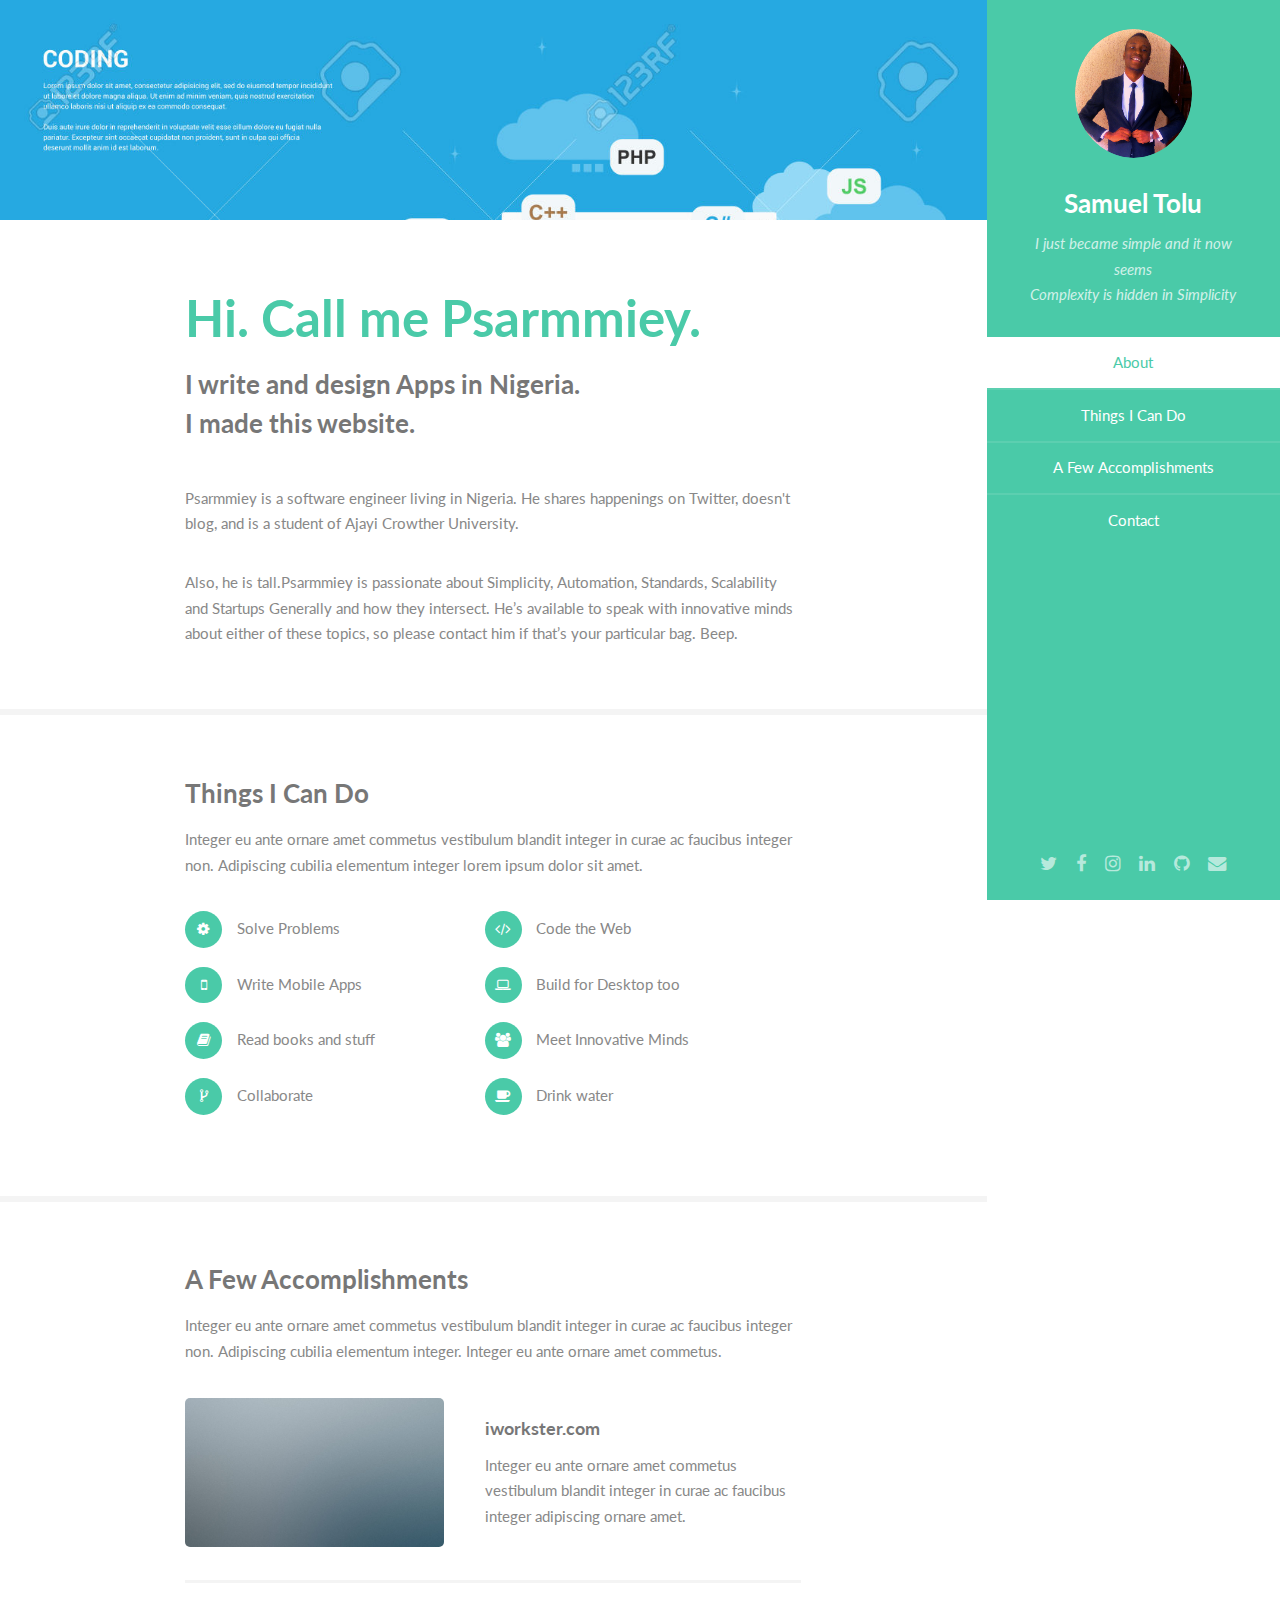
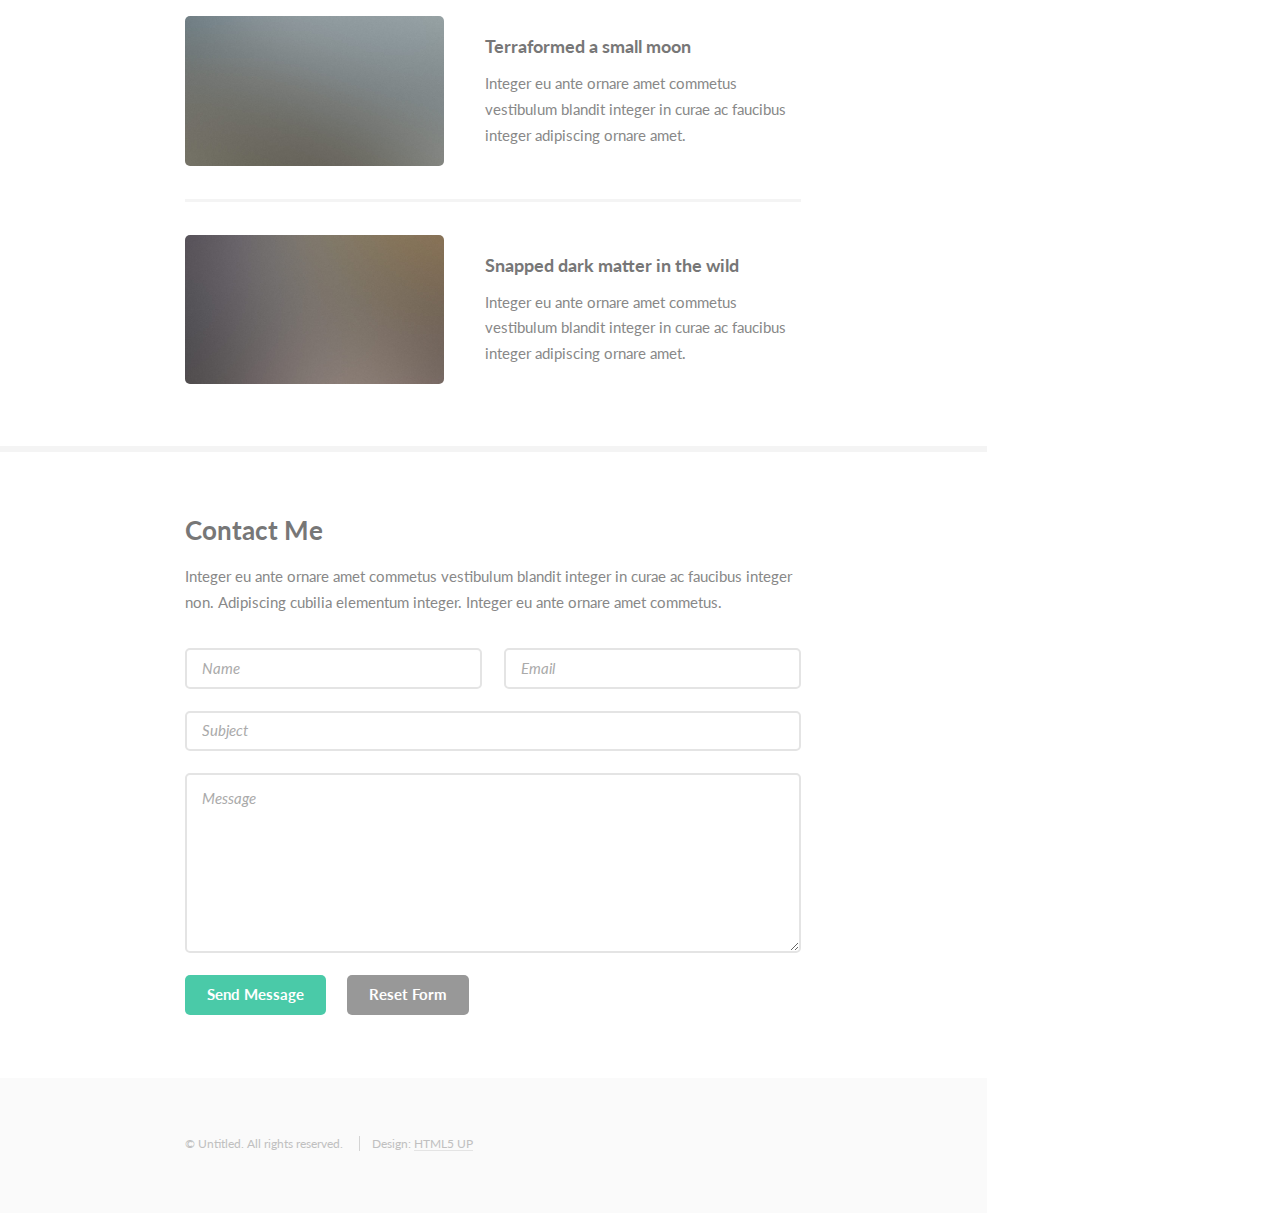
==== commit 2c7849c7: "..." ====
--- a/html5up-read-only/index.html
+++ b/html5up-read-only/index.html
@@ -60,12 +60,14 @@
                 <section id="one">
                     <div class="container">
                         <header class="major">
-                            <h2>Read Only</h2>
-                            <p>Just an incredibly simple portfolio
-                                <br /> designed by a simpler person.</p>
+                            <h2>Hi. Call me Psarmmiey.</h2>
+                            <p>I write and design Apps in Nigeria. <br>I made this website.</p>
+
+
                         </header>
-                        <p>Faucibus sed lobortis aliquam lorem blandit. Lorem eu nunc metus col. Commodo id in arcu ante lorem ipsum sed accumsan erat praesent faucibus commodo ac mi lacus. Adipiscing mi ac commodo. Vis aliquet tortor ultricies non ante
-                            erat nunc integer eu ante ornare amet commetus vestibulum blandit integer in curae ac faucibus integer non. Adipiscing cubilia elementum.</p>
+                        <p>Psarmmiey is a software engineer living in Nigeria. He shares happenings on Twitter, doesn't blog, and is a student of Ajayi Crowther University. </p>
+                        <p>Also, he is tall.Psarmmiey is passionate about Simplicity, Automation, Standards, Scalability and Startups Generally and how they intersect. He’s available to speak with innovative minds about either of these topics, so please
+                            contact him if that’s your particular bag. Beep. </p>
                     </div>
                 </section>
 
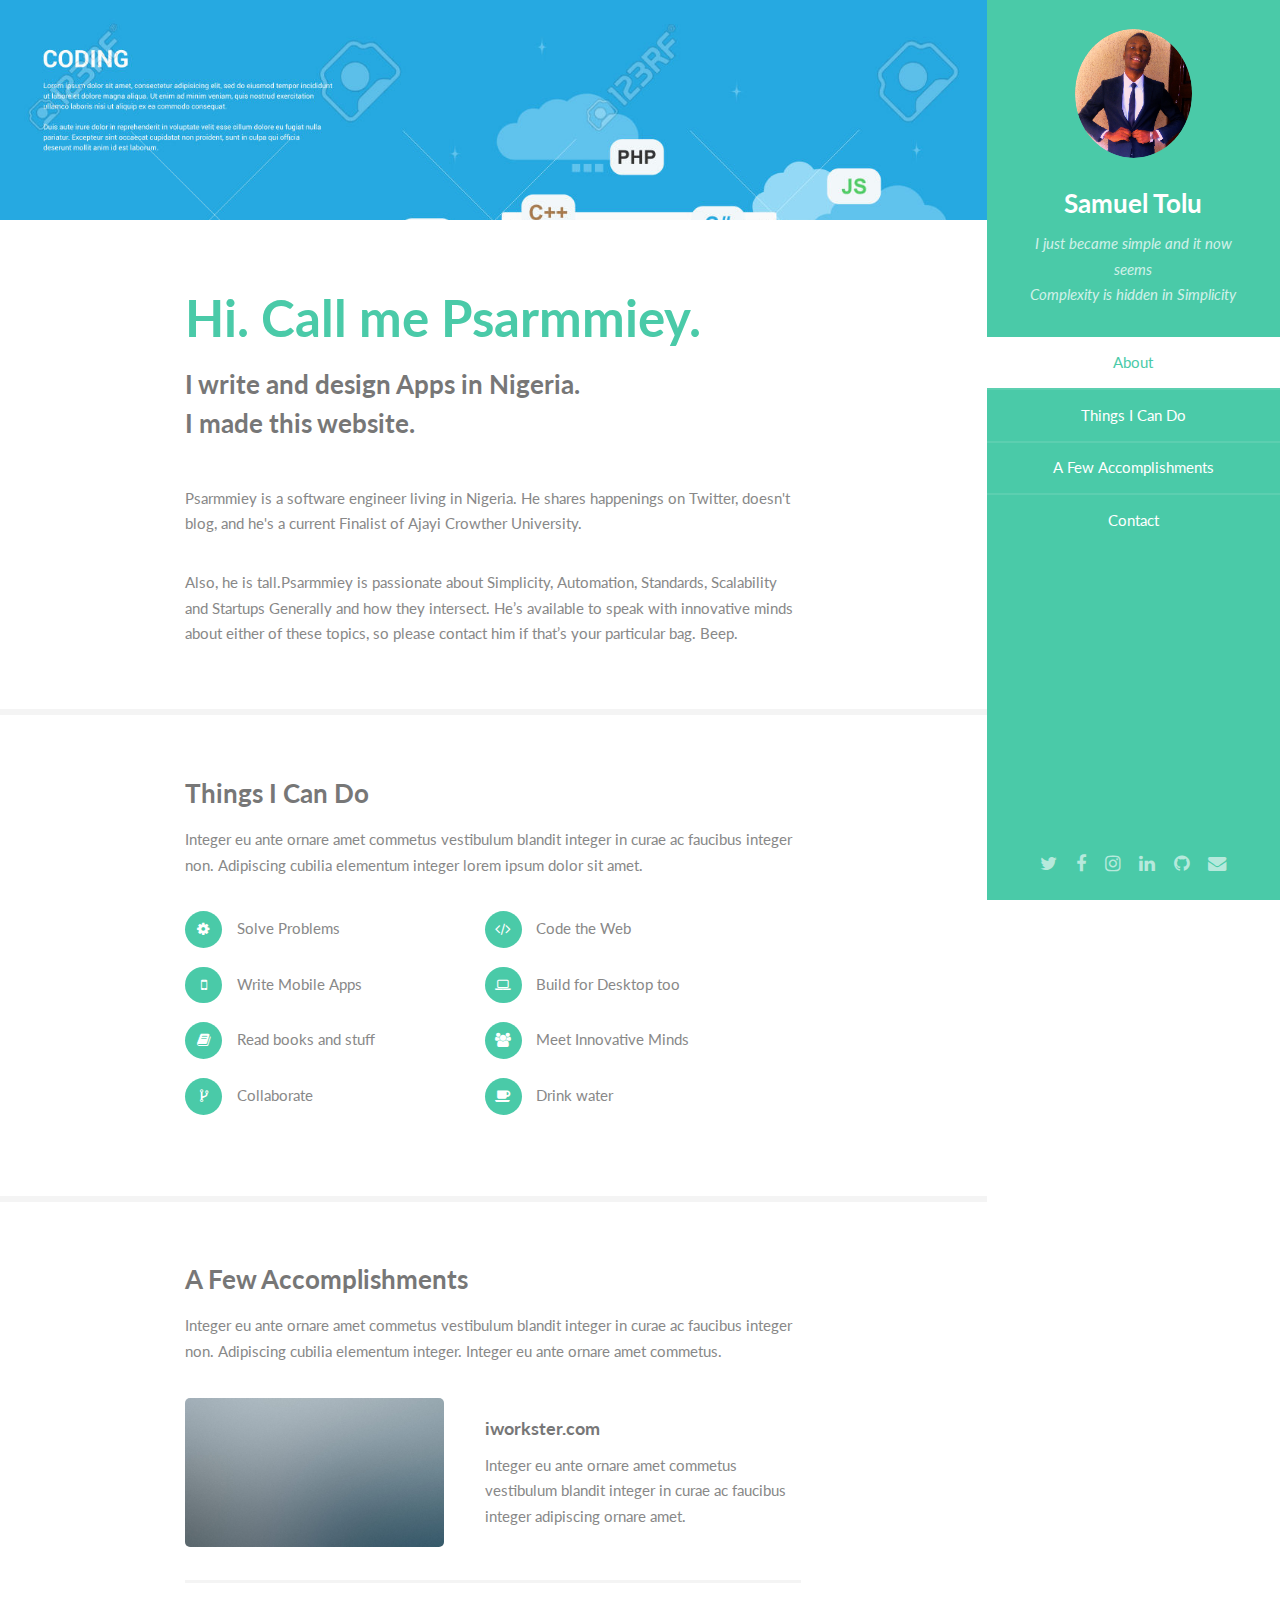
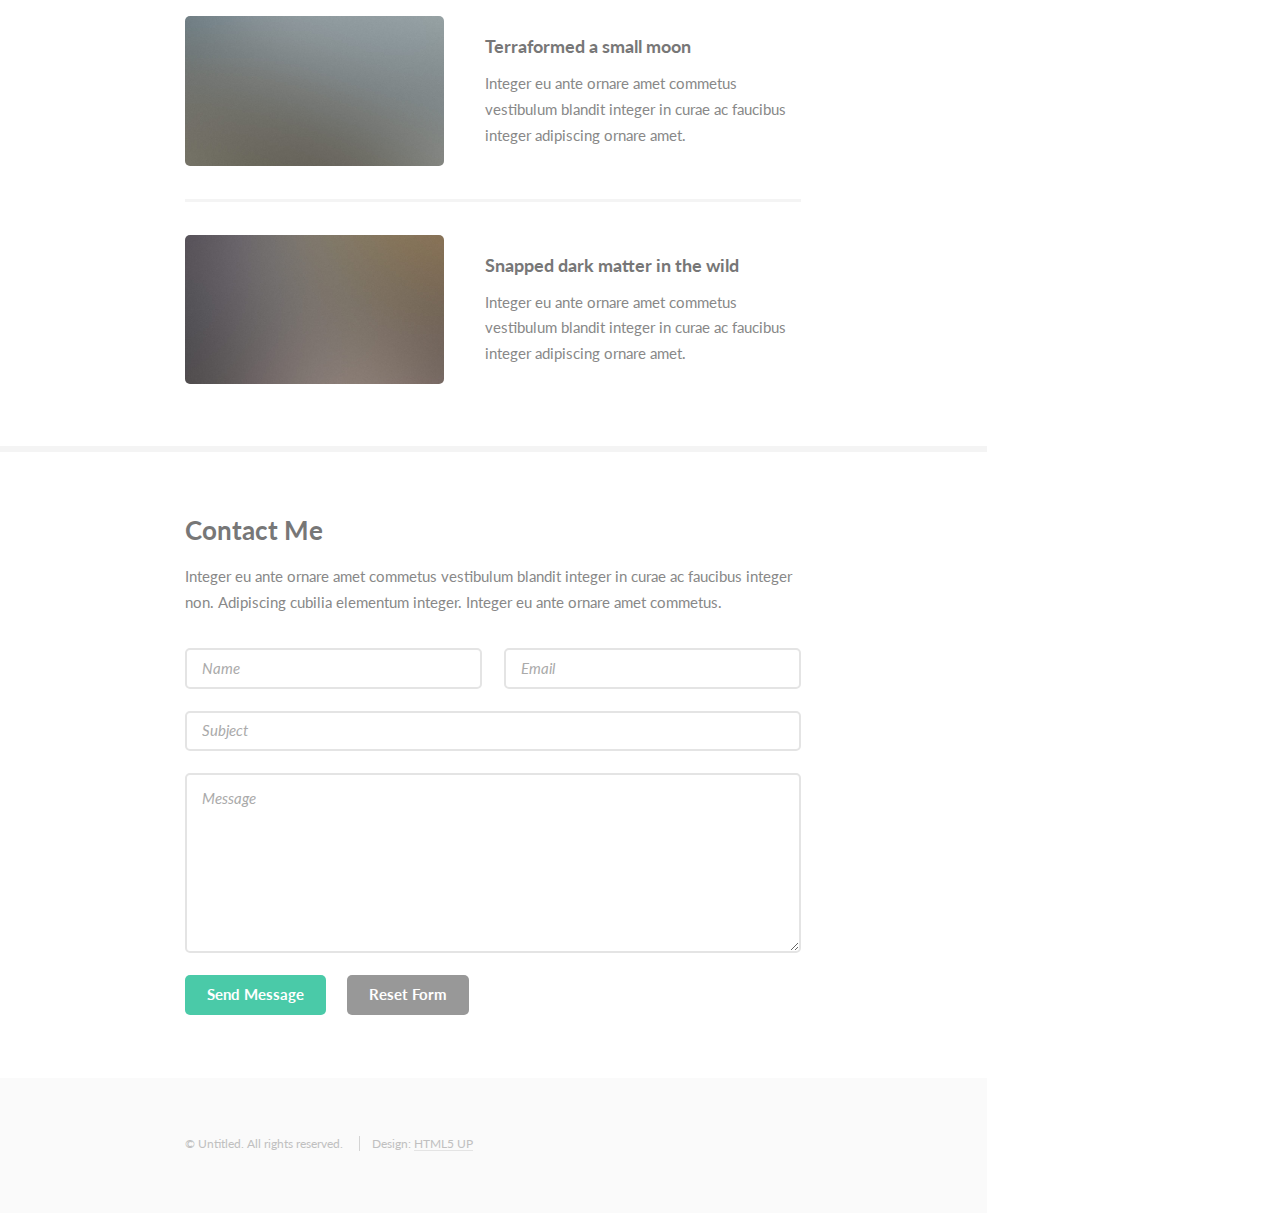
==== commit efa7be7a: "..." ====
--- a/html5up-read-only/index.html
+++ b/html5up-read-only/index.html
@@ -65,7 +65,7 @@
 
 
                         </header>
-                        <p>Psarmmiey is a software engineer living in Nigeria. He shares happenings on Twitter, doesn't blog, and is a student of Ajayi Crowther University. </p>
+                        <p>Psarmmiey is a software engineer living in Nigeria. He shares happenings on Twitter, doesn't blog, and he's a current Finalist of Ajayi Crowther University. </p>
                         <p>Also, he is tall.Psarmmiey is passionate about Simplicity, Automation, Standards, Scalability and Startups Generally and how they intersect. He’s available to speak with innovative minds about either of these topics, so please
                             contact him if that’s your particular bag. Beep. </p>
                     </div>
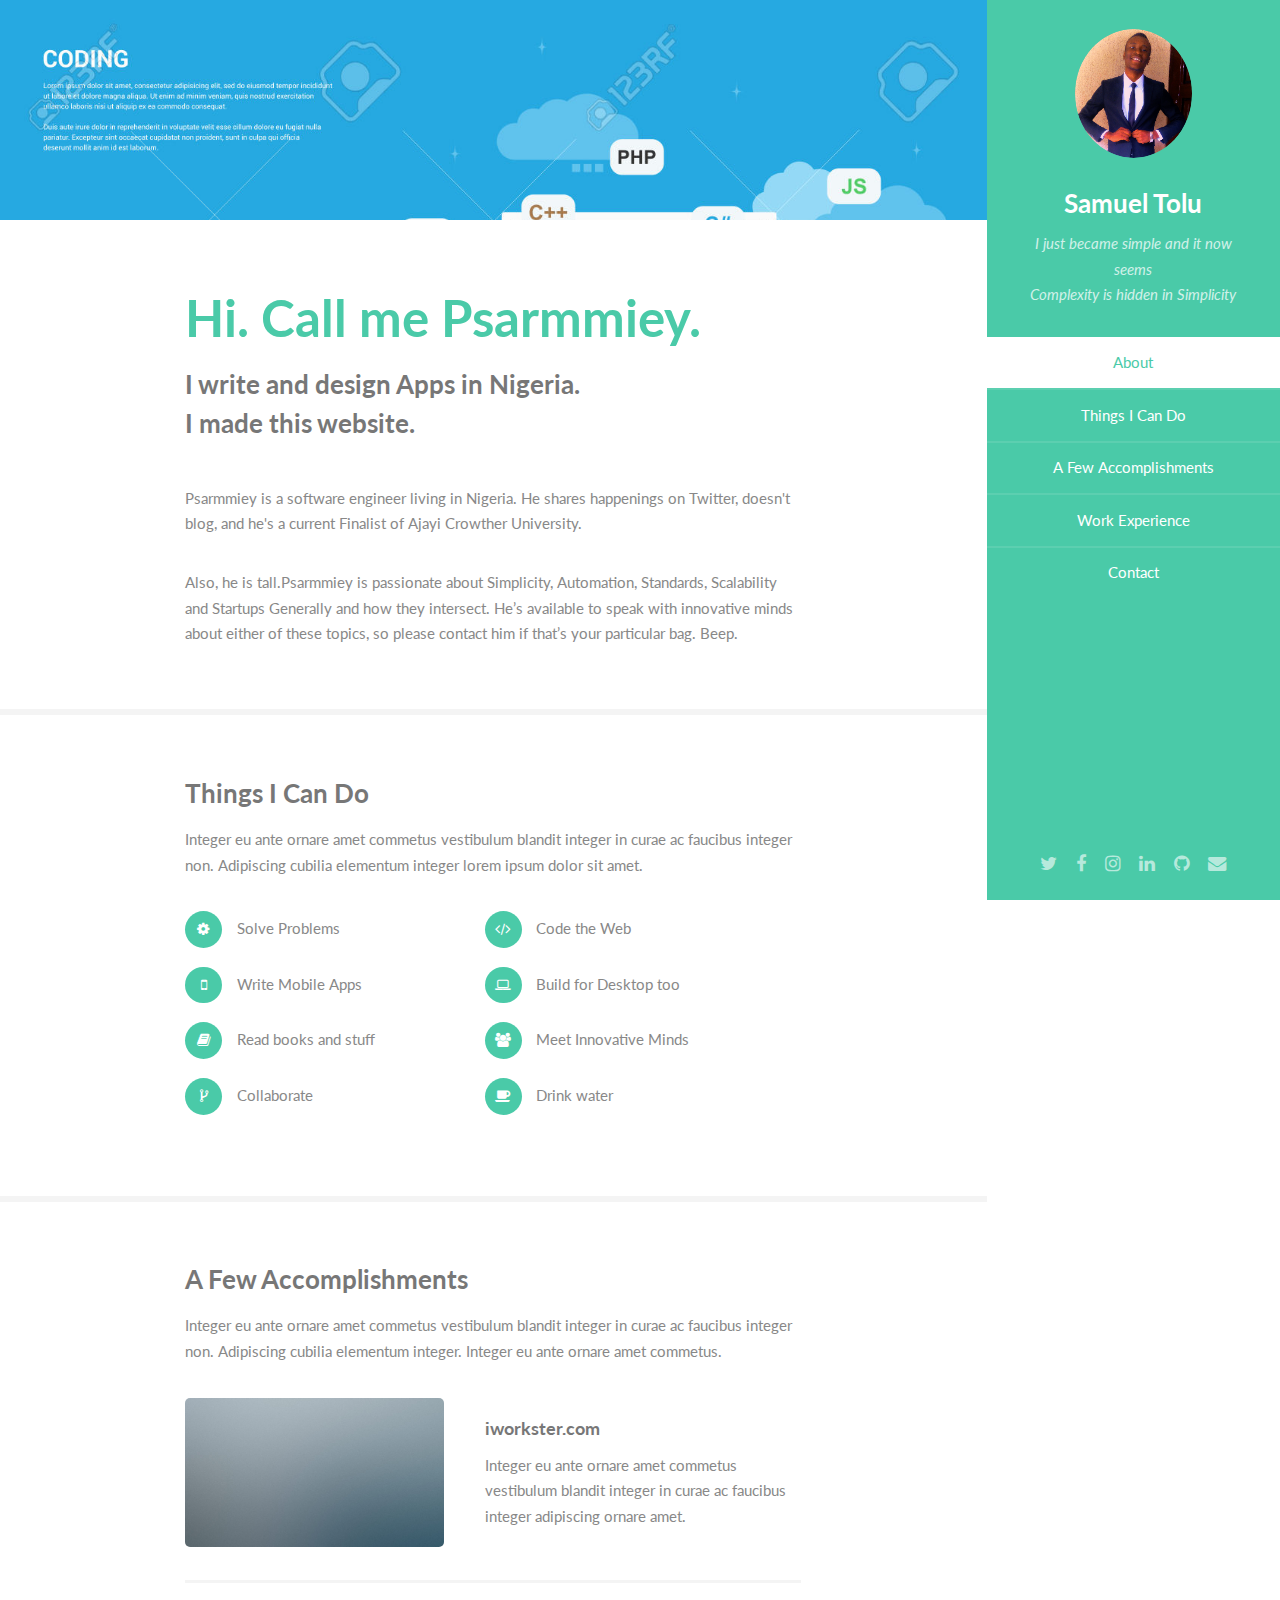
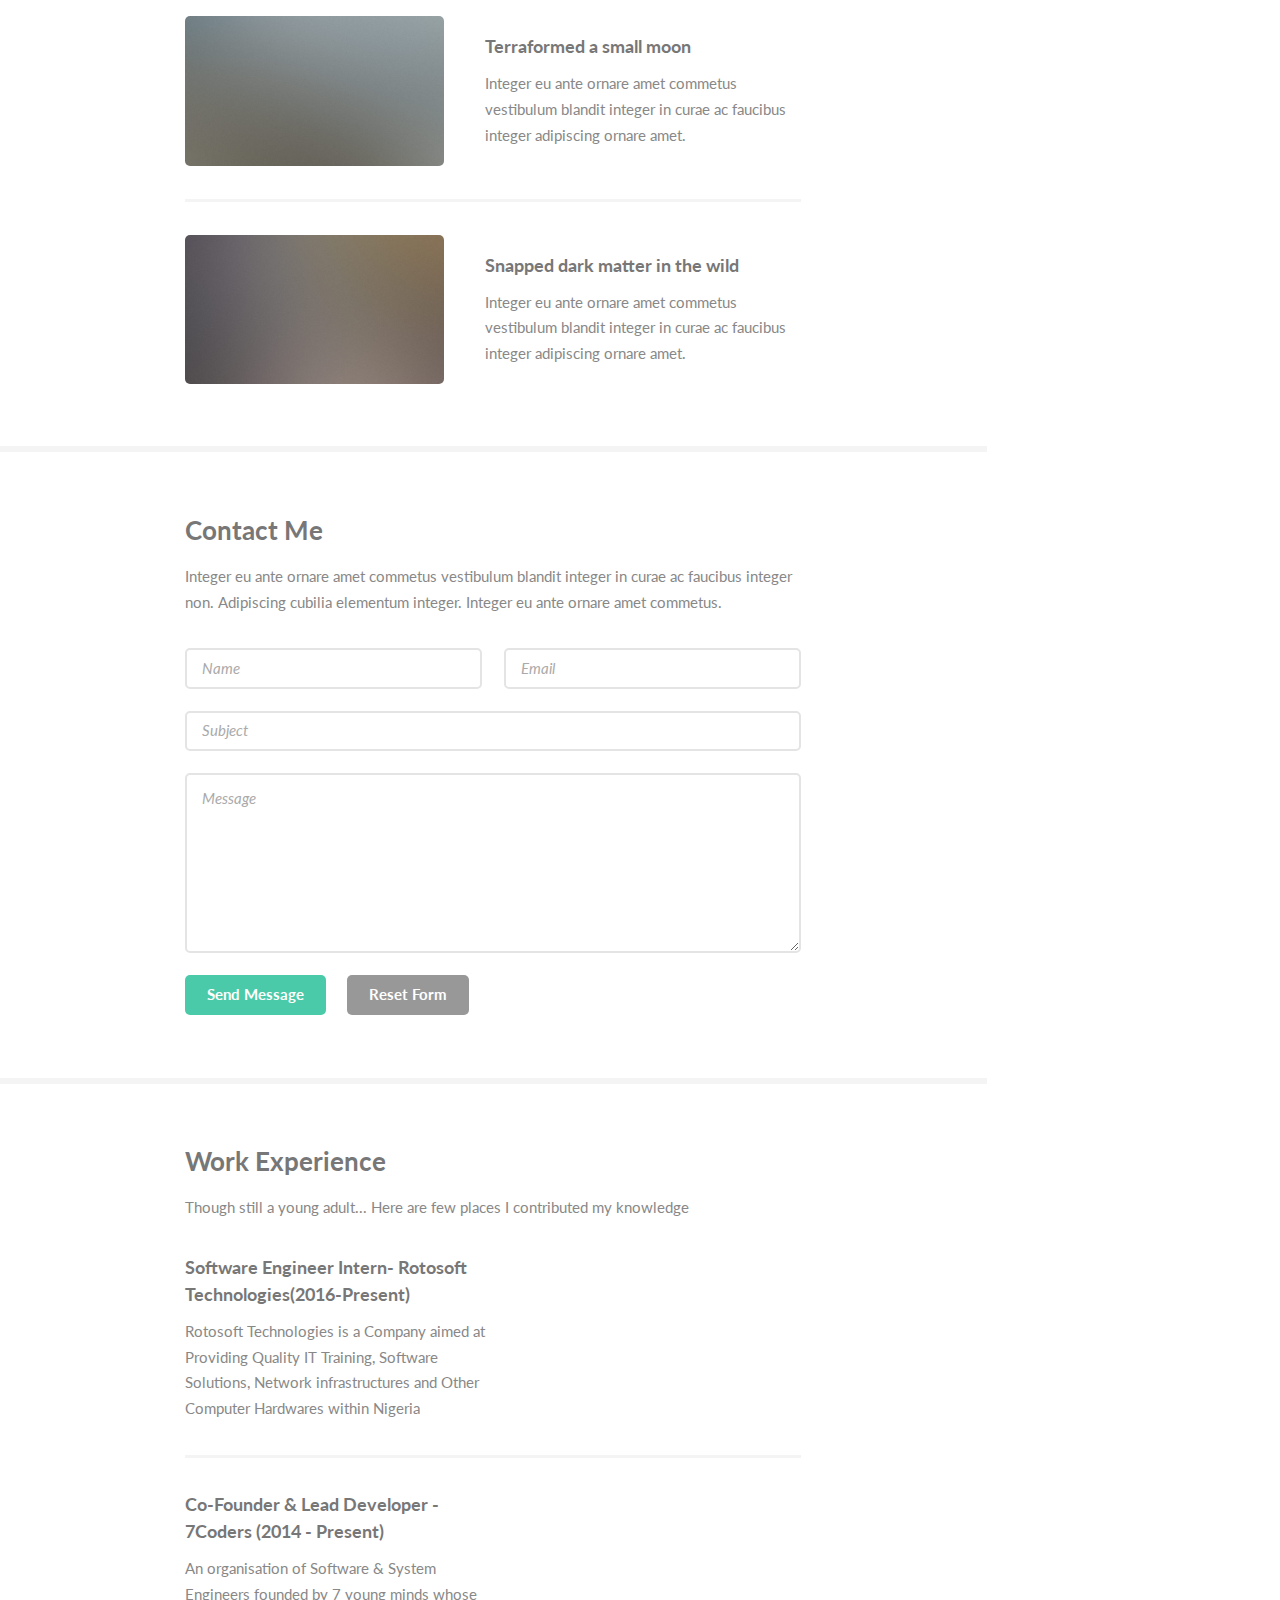
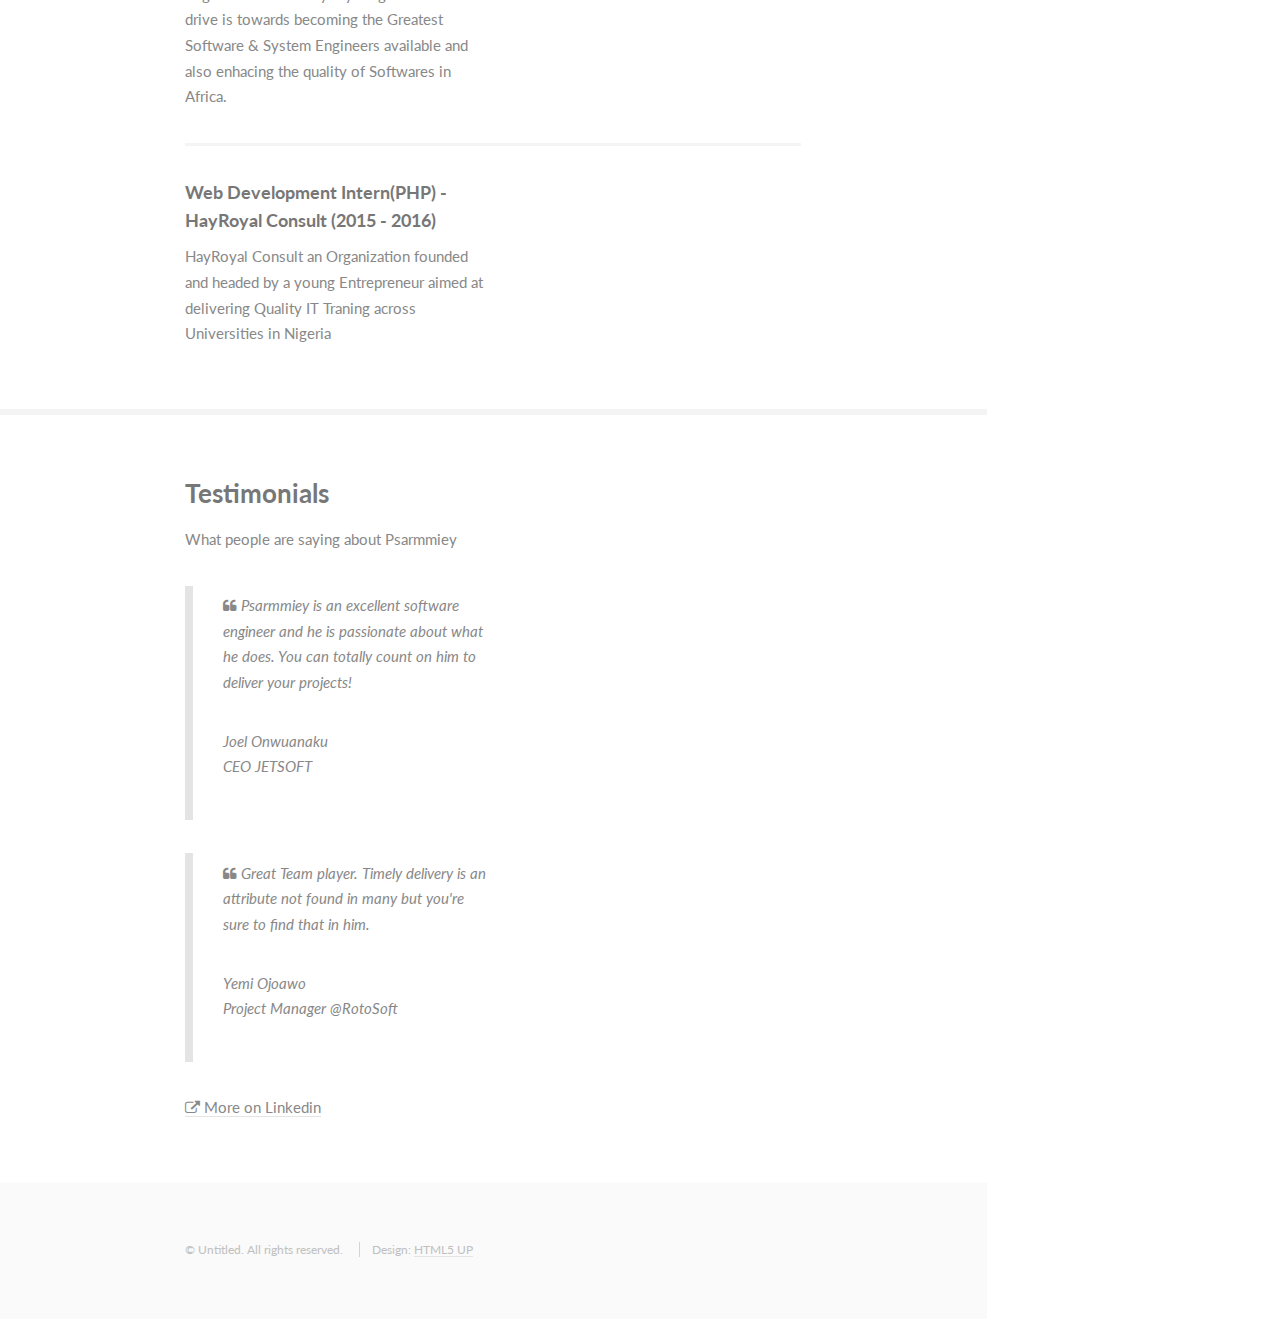
==== commit fb3766ba: "..." ====
--- a/html5up-read-only/index.html
+++ b/html5up-read-only/index.html
@@ -35,6 +35,7 @@
                     <li><a href="#one" class="active">About</a></li>
                     <li><a href="#two">Things I Can Do</a></li>
                     <li><a href="#three">A Few Accomplishments</a></li>
+                    <li><a href="#six">Work Experience</a></li>
                     <li><a href="#four">Contact</a></li>
                 </ul>
             </nav>
@@ -160,9 +161,66 @@
                         </form>
                     </div>
                 </section>
+                <!--Six-->
+                <section id="six">
+                    <div class="container">
+                        <h3>Work Experience</h3>
+                        <p>Though still a young adult... Here are few places I contributed my knowledge </p>
+                        <div class="features">
+                            <article>
+
+                                <div class="inner">
+                                    <h4>Software Engineer Intern<span class="place">- Rotosoft Technologies</span><span class="year">(2016-Present)</span></h4>
+                                    <p>Rotosoft Technologies is a Company aimed at Providing Quality IT Training, Software Solutions, Network infrastructures and Other Computer Hardwares within Nigeria</p>
+                                </div>
+                            </article>
+                            <article>
+                                <div class="inner">
+                                    <h4>Co-Founder &amp; Lead Developer - 7Coders (2014 - Present)</h4>
+                                    <p>An organisation of Software &amp; System Engineers founded by 7 young minds whose drive is towards becoming the Greatest Software &amp; System Engineers available and also enhacing the quality of Softwares in Africa.</p>
+                                </div>
+                            </article>
+                            <article>
+                                <div class="inner">
+                                    <h4>Web Development Intern(PHP) - HayRoyal Consult (2015 - 2016)</h4>
+                                    <p>HayRoyal Consult an Organization founded and headed by a young Entrepreneur aimed at delivering Quality IT Traning across Universities in Nigeria</p>
+                                </div>
+                            </article>
+                        </div>
+                    </div>
+
+                </section>
+                <section id="seven">
+                    <div class="container">
+                        <h3>Testimonials</h3>
+                        <p>What people are saying about Psarmmiey</p>
+                        <div class="features">
+                            <article>
+
+                                <div class="inner">
+                                    <blockquote class="quote">
+                                        <p><i class="fa fa-quote-left"></i> Psarmmiey is an excellent software engineer and he is passionate about what he does. You can totally count on him to deliver your projects!</p>
+                                        <p class="source"><span class="name">Joel Onwuanaku</span>
+                                            <br /><span class="title">CEO JETSOFT</span></p>
+                                    </blockquote>
+                                    <blockquote class="quote">
+                                        <p><i class="fa fa-quote-left"></i> Great Team player. Timely delivery is an attribute not found in many but you're sure to find that in him.</p>
+                                        <p class="source"><span class="name">Yemi Ojoawo</span>
+                                            <br /><span class="title">Project Manager @RotoSoft</span></p>
+                                    </blockquote>
+                                </div>
+
+                            </article>
+                            <p><a class="more-link" href="https://ng.linkedin.com/pub/oladipupo-samuel-psarmmiey/6b/2b1/154" target="_blank"><i class="fa fa-external-link"></i> More on Linkedin</a></p>
+
+
+
+                        </div>
+                    </div>
+
+                </section>
 
                 <!-- Five -->
-
                 <!--<section id="five">
                 <div class="container">
                     <h3>Elements</h3>
--- a/html5up-read-only/assets/css/main.css
+++ b/html5up-read-only/assets/css/main.css
@@ -3088,3 +3088,34 @@
             }
 
     }
+
+    /* Work Section */
+
+    .experience .item {
+        margin-bottom: 30px;
+    }
+
+    .experience .item .title {
+        font-size: 16px;
+        margin-top: 0;
+        margin-bottom: 5px;
+        line-height: 1.5;
+    }
+
+    .experience .item .title .place {
+        color: #999;
+        font-weight: normal;
+    }
+
+    .experience .item .title .place a {
+        color: #999;
+    }
+
+    .experience .item .title .place a:hover {
+        color: #666666;
+    }
+
+    .experience .item .title .year {
+        color: #999;
+        font-weight: normal;
+    }
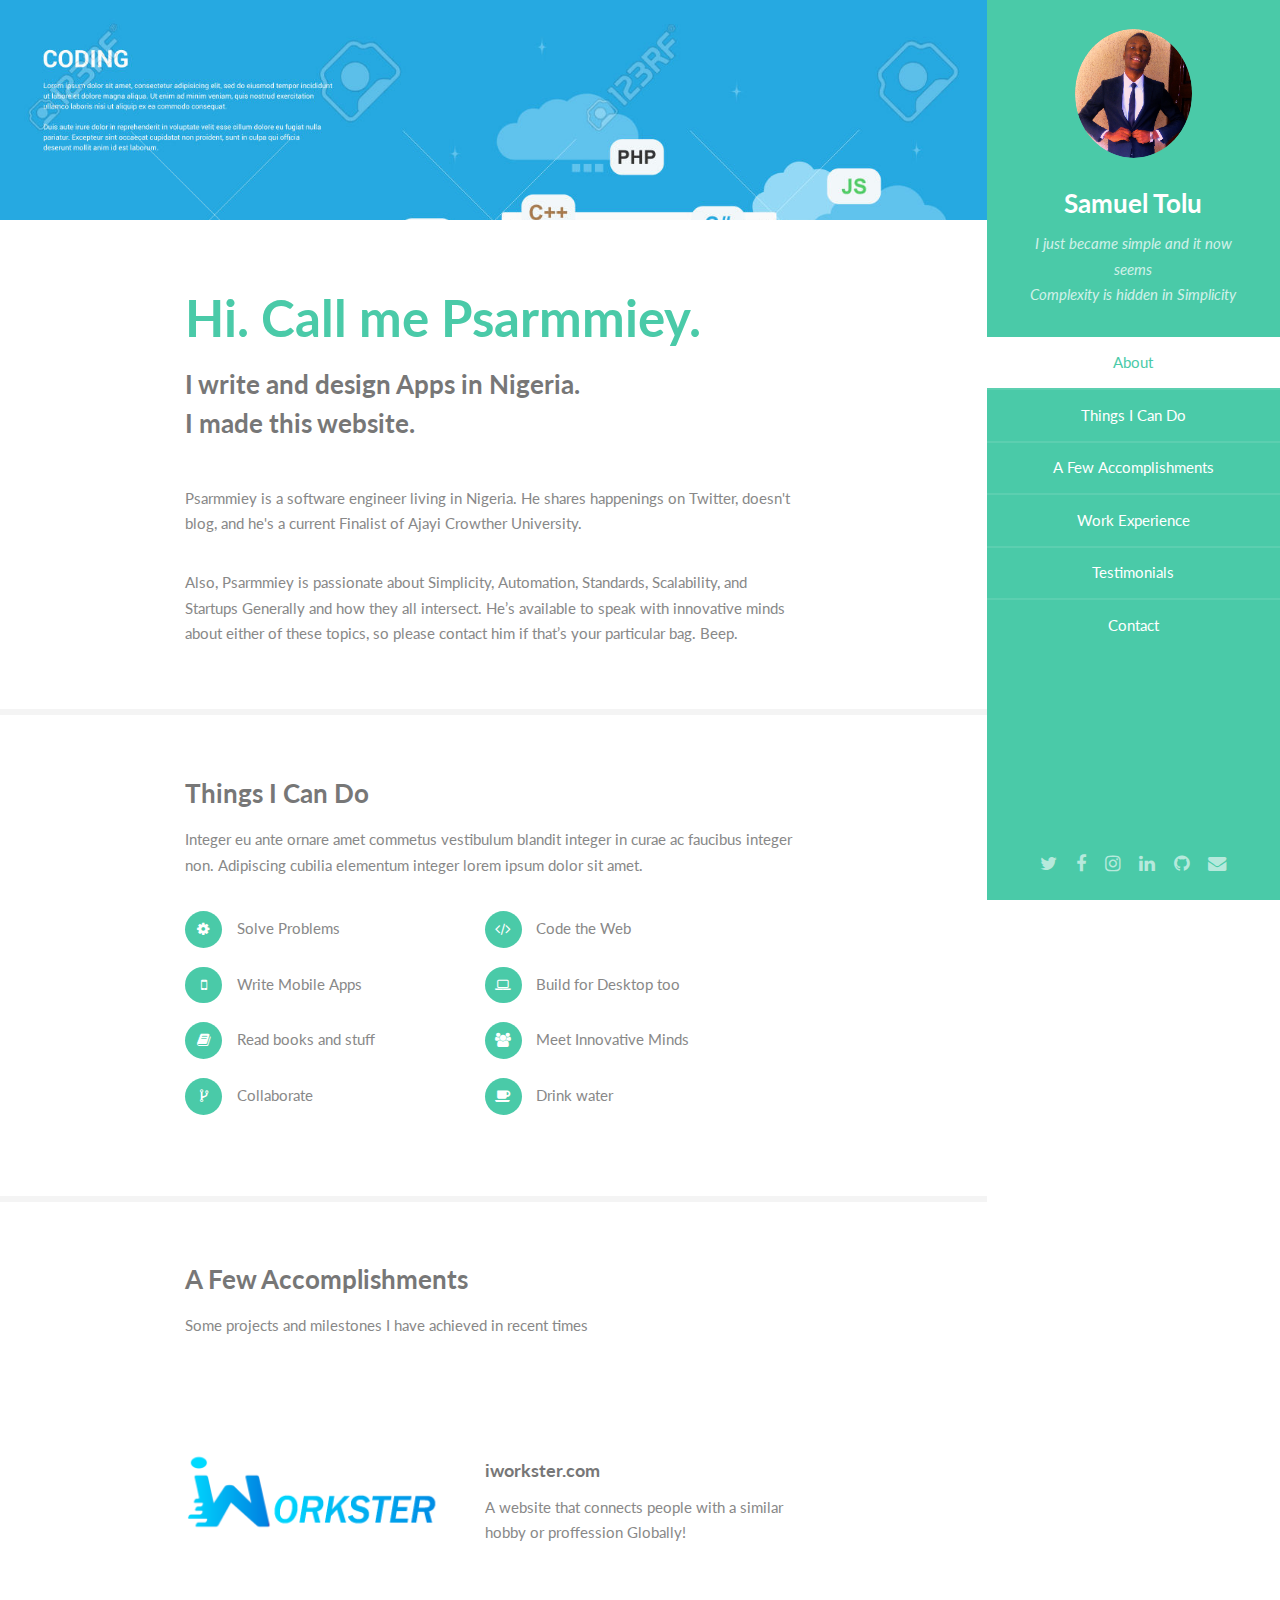
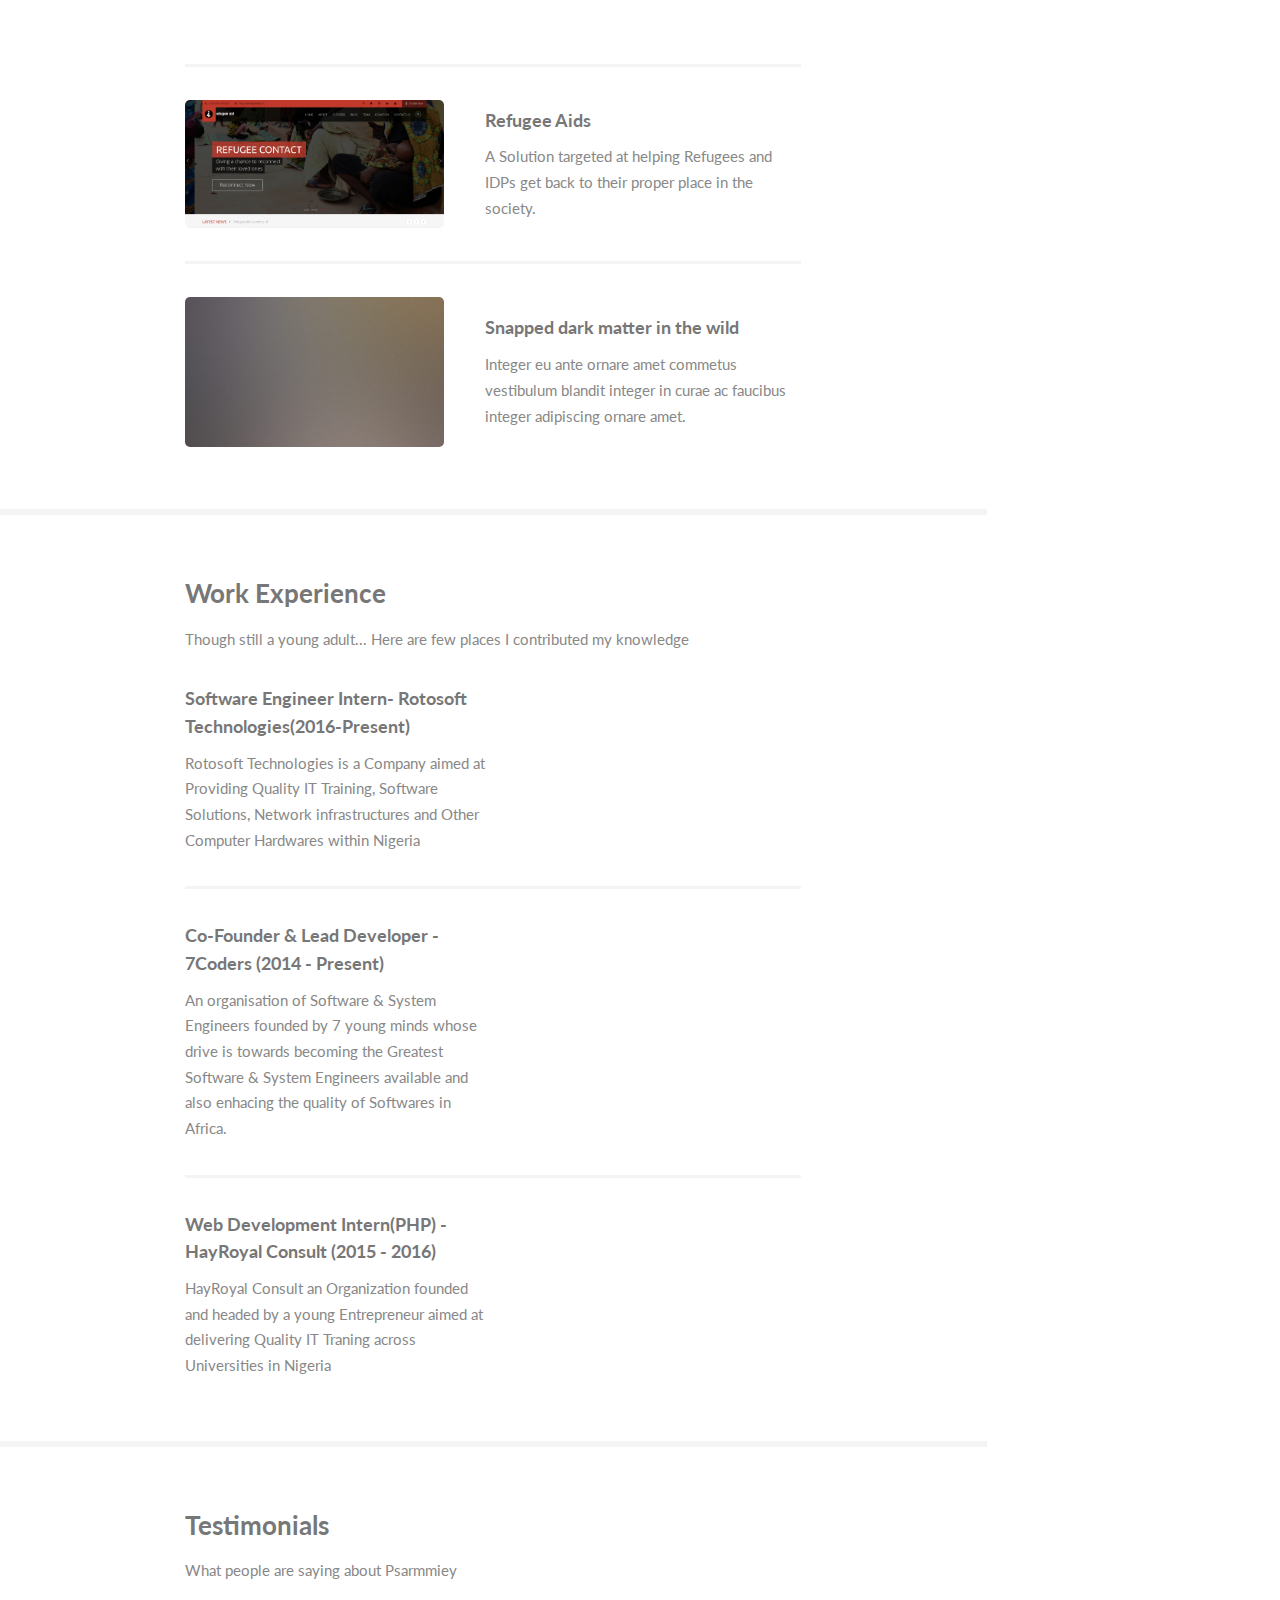
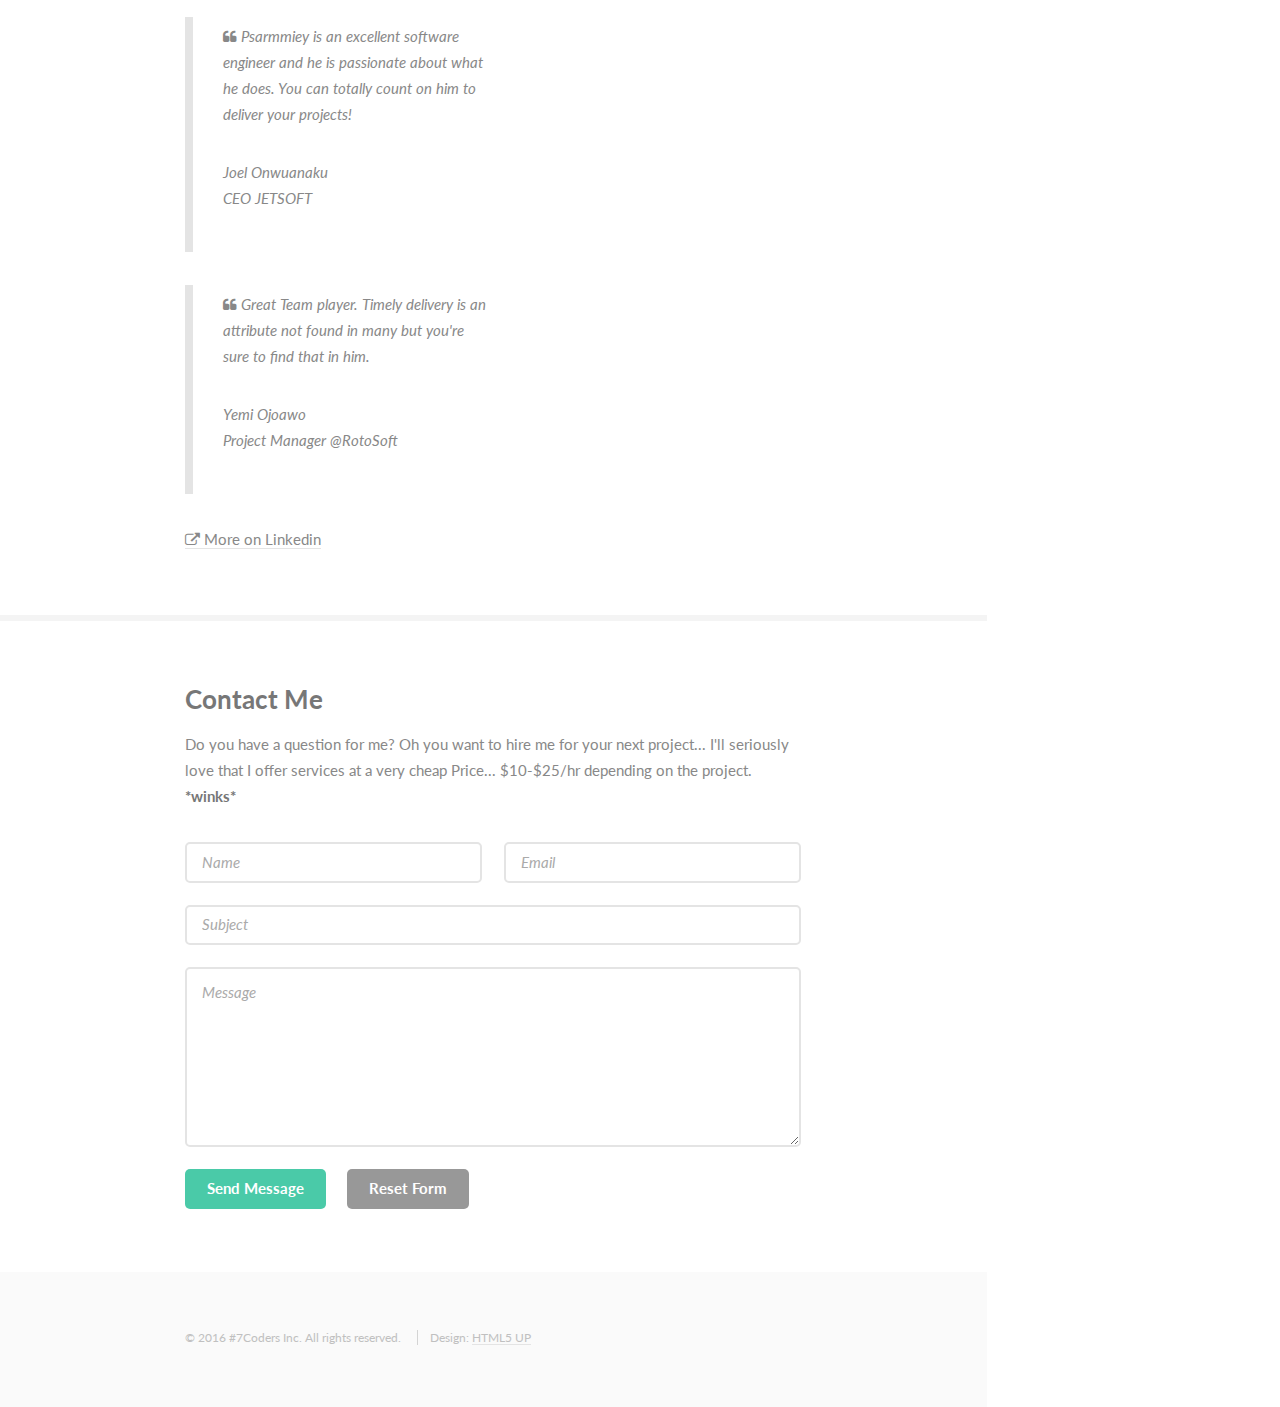
==== commit a500a052: "..." ====
--- a/html5up-read-only/index.html
+++ b/html5up-read-only/index.html
@@ -36,6 +36,7 @@
                     <li><a href="#two">Things I Can Do</a></li>
                     <li><a href="#three">A Few Accomplishments</a></li>
                     <li><a href="#six">Work Experience</a></li>
+                    <li><a href="#seven">Testimonials</a></li>
                     <li><a href="#four">Contact</a></li>
                 </ul>
             </nav>
@@ -67,8 +68,8 @@
 
                         </header>
                         <p>Psarmmiey is a software engineer living in Nigeria. He shares happenings on Twitter, doesn't blog, and he's a current Finalist of Ajayi Crowther University. </p>
-                        <p>Also, he is tall.Psarmmiey is passionate about Simplicity, Automation, Standards, Scalability and Startups Generally and how they intersect. He’s available to speak with innovative minds about either of these topics, so please
-                            contact him if that’s your particular bag. Beep. </p>
+                        <p>Also, Psarmmiey is passionate about Simplicity, Automation, Standards, Scalability, and Startups Generally and how they all intersect. He’s available to speak with innovative minds about either of these topics, so please contact
+                            him if that’s your particular bag. Beep. </p>
                     </div>
                 </section>
 
@@ -95,20 +96,20 @@
                 <section id="three">
                     <div class="container">
                         <h3>A Few Accomplishments</h3>
-                        <p>Integer eu ante ornare amet commetus vestibulum blandit integer in curae ac faucibus integer non. Adipiscing cubilia elementum integer. Integer eu ante ornare amet commetus.</p>
+                        <p>Some projects and milestones I have achieved in recent times</p>
                         <div class="features">
                             <article>
-                                <a href="http://iworkster.com" class="image"><img src="images/pic01.jpg" alt="" /></a>
+                                <a href="http://iworkster.com" class="image"><img src="images/iworkster.png" alt="" /></a>
                                 <div class="inner">
                                     <h4>iworkster.com</h4>
-                                    <p>Integer eu ante ornare amet commetus vestibulum blandit integer in curae ac faucibus integer adipiscing ornare amet.</p>
-                                </div>
-                            </article>
-                            <article>
-                                <a href="#" class="image"><img src="images/pic02.jpg" alt="" /></a>
-                                <div class="inner">
-                                    <h4>Terraformed a small moon</h4>
-                                    <p>Integer eu ante ornare amet commetus vestibulum blandit integer in curae ac faucibus integer adipiscing ornare amet.</p>
+                                    <p>A website that connects people with a similar hobby or proffession Globally!</p>
+                                </div>
+                            </article>
+                            <article>
+                                <a href="#" class="image"><img src="images/project-featured.png" alt="" /></a>
+                                <div class="inner">
+                                    <h4>Refugee Aids</h4>
+                                    <p>A Solution targeted at helping Refugees and IDPs get back to their proper place in the society.</p>
                                 </div>
                             </article>
                             <article>
@@ -121,47 +122,6 @@
                         </div>
                     </div>
                 </section>
-
-                <!-- Four -->
-                <section id="four">
-                    <div class="container">
-                        <h3>Contact Me</h3>
-                        <p>Integer eu ante ornare amet commetus vestibulum blandit integer in curae ac faucibus integer non. Adipiscing cubilia elementum integer. Integer eu ante ornare amet commetus.</p>
-                        <form method="post" action="#">
-                            <div class="row uniform">
-                                <div class="6u 12u(xsmall)">
-                                    <input type="text" name="name" id="name" placeholder="Name" />
-                                </div>
-                                <div class="6u 12u(xsmall)">
-                                    <input type="email" name="email" id="email" placeholder="Email" />
-                                </div>
-                            </div>
-                            <div class="row uniform">
-                                <div class="12u">
-                                    <input type="text" name="subject" id="subject" placeholder="Subject" />
-                                </div>
-                            </div>
-                            <div class="row uniform">
-                                <div class="12u">
-                                    <textarea name="message" id="message" placeholder="Message" rows="6"></textarea>
-                                </div>
-                            </div>
-                            <div class="row uniform">
-                                <div class="12u">
-                                    <ul class="actions">
-                                        <li>
-                                            <input type="submit" class="special" value="Send Message" />
-                                        </li>
-                                        <li>
-                                            <input type="reset" value="Reset Form" />
-                                        </li>
-                                    </ul>
-                                </div>
-                            </div>
-                        </form>
-                    </div>
-                </section>
-                <!--Six-->
                 <section id="six">
                     <div class="container">
                         <h3>Work Experience</h3>
@@ -219,6 +179,47 @@
                     </div>
 
                 </section>
+
+                <!-- Four -->
+                <section id="four">
+                    <div class="container">
+                        <h3>Contact Me</h3>
+                        <p>Do you have a question for me? Oh you want to hire me for your next project... I'll seriously love that I offer services at a very cheap Price... $10-$25/hr depending on the project. <b>*winks*</b> </p>
+                        <form method="post" action="#">
+                            <div class="row uniform">
+                                <div class="6u 12u(xsmall)">
+                                    <input type="text" name="name" id="name" placeholder="Name" />
+                                </div>
+                                <div class="6u 12u(xsmall)">
+                                    <input type="email" name="email" id="email" placeholder="Email" />
+                                </div>
+                            </div>
+                            <div class="row uniform">
+                                <div class="12u">
+                                    <input type="text" name="subject" id="subject" placeholder="Subject" />
+                                </div>
+                            </div>
+                            <div class="row uniform">
+                                <div class="12u">
+                                    <textarea name="message" id="message" placeholder="Message" rows="6"></textarea>
+                                </div>
+                            </div>
+                            <div class="row uniform">
+                                <div class="12u">
+                                    <ul class="actions">
+                                        <li>
+                                            <input type="submit" class="special" value="Send Message" />
+                                        </li>
+                                        <li>
+                                            <input type="reset" value="Reset Form" />
+                                        </li>
+                                    </ul>
+                                </div>
+                            </div>
+                        </form>
+                    </div>
+                </section>
+                <!--Six-->
 
                 <!-- Five -->
                 <!--<section id="five">
@@ -573,7 +574,7 @@
             <section id="footer">
                 <div class="container">
                     <ul class="copyright">
-                        <li>&copy; Untitled. All rights reserved.</li>
+                        <li>&copy; 2016 #7Coders Inc. All rights reserved.</li>
                         <li>Design: <a href="http://html5up.net">HTML5 UP</a></li>
                     </ul>
                 </div>
